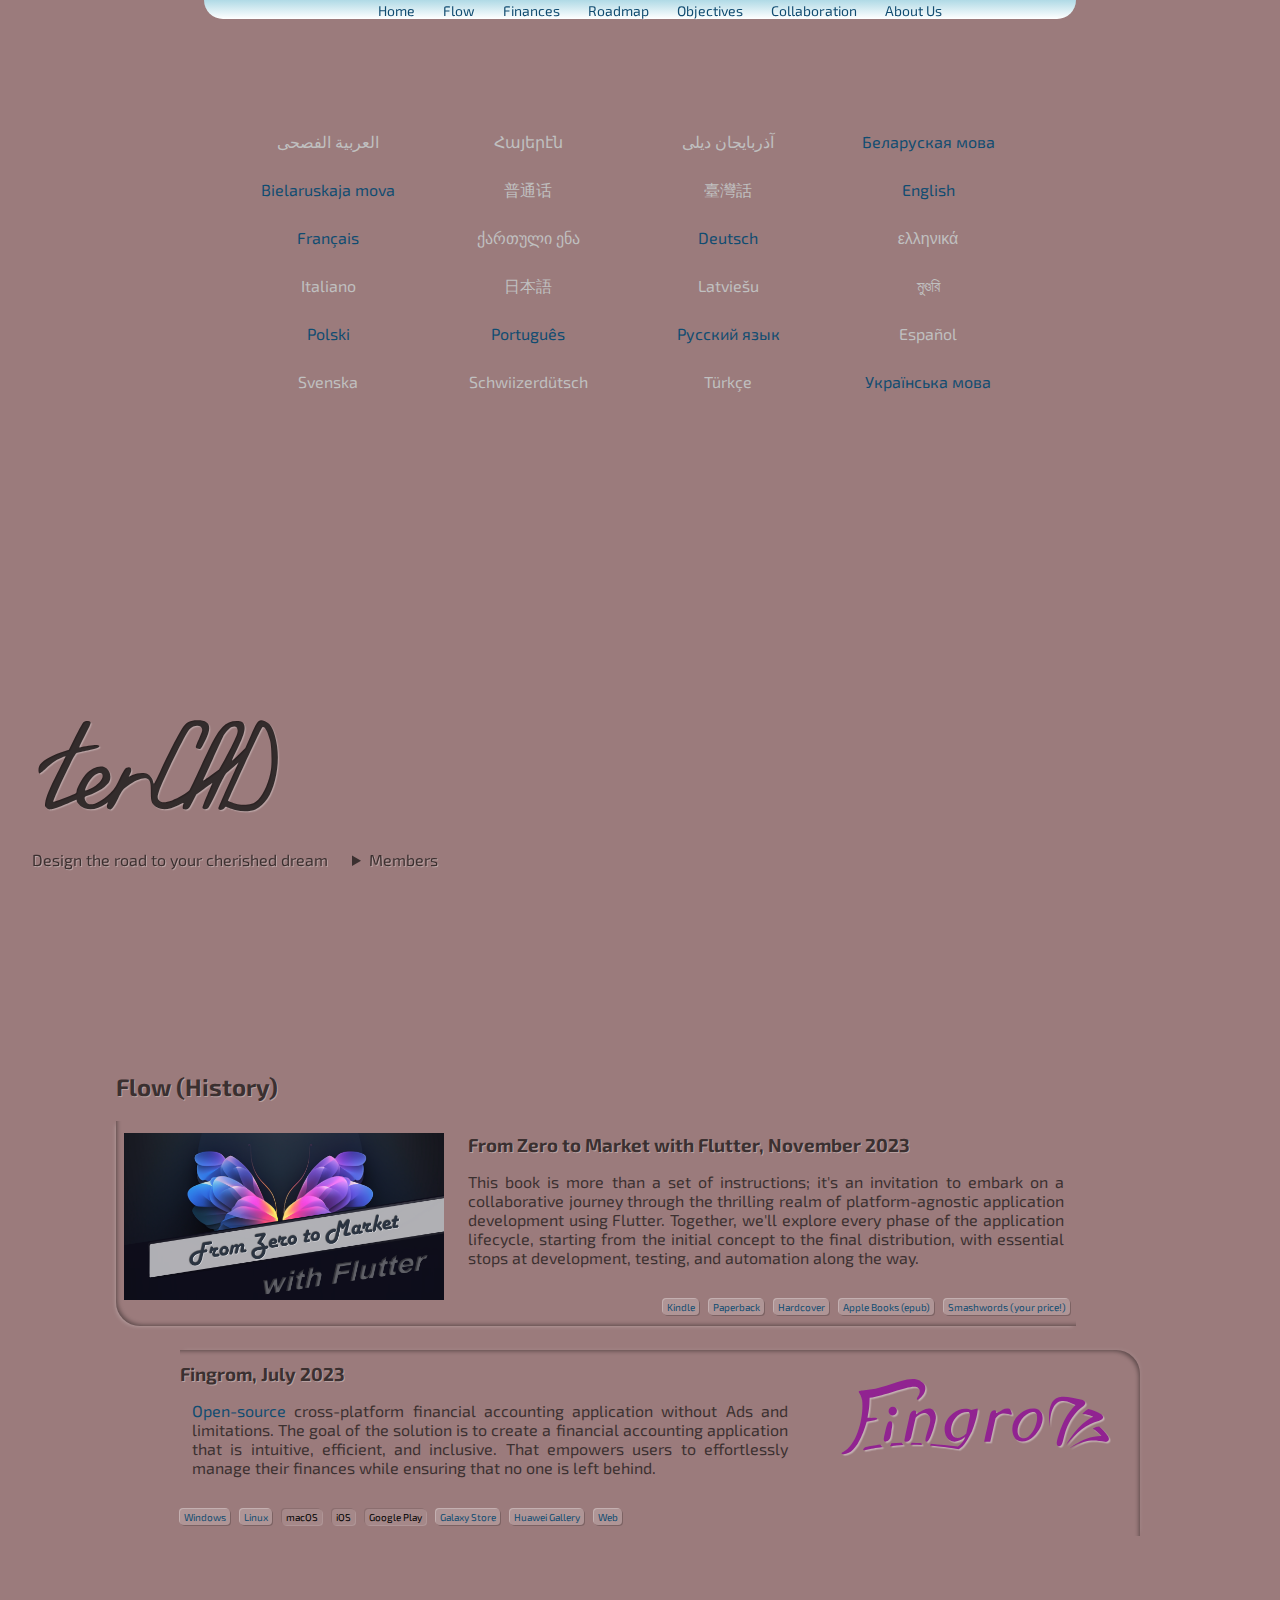
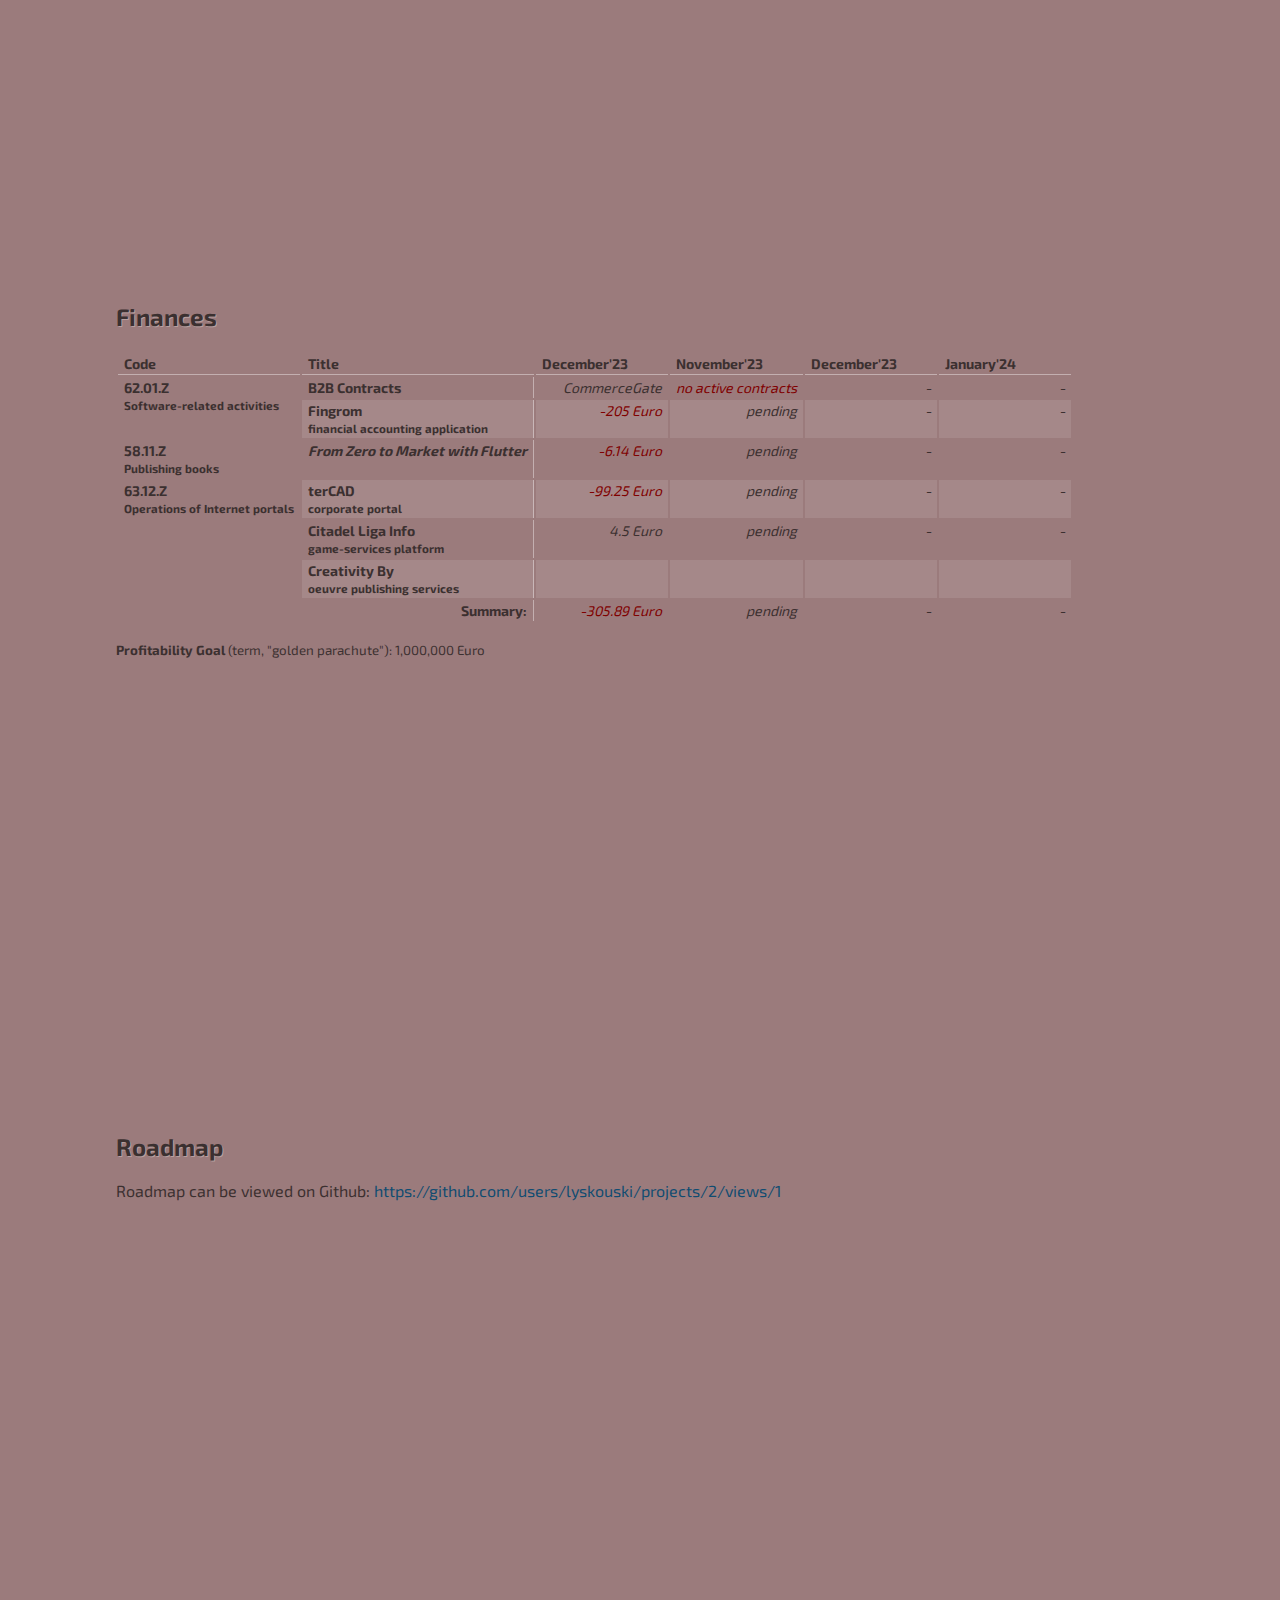
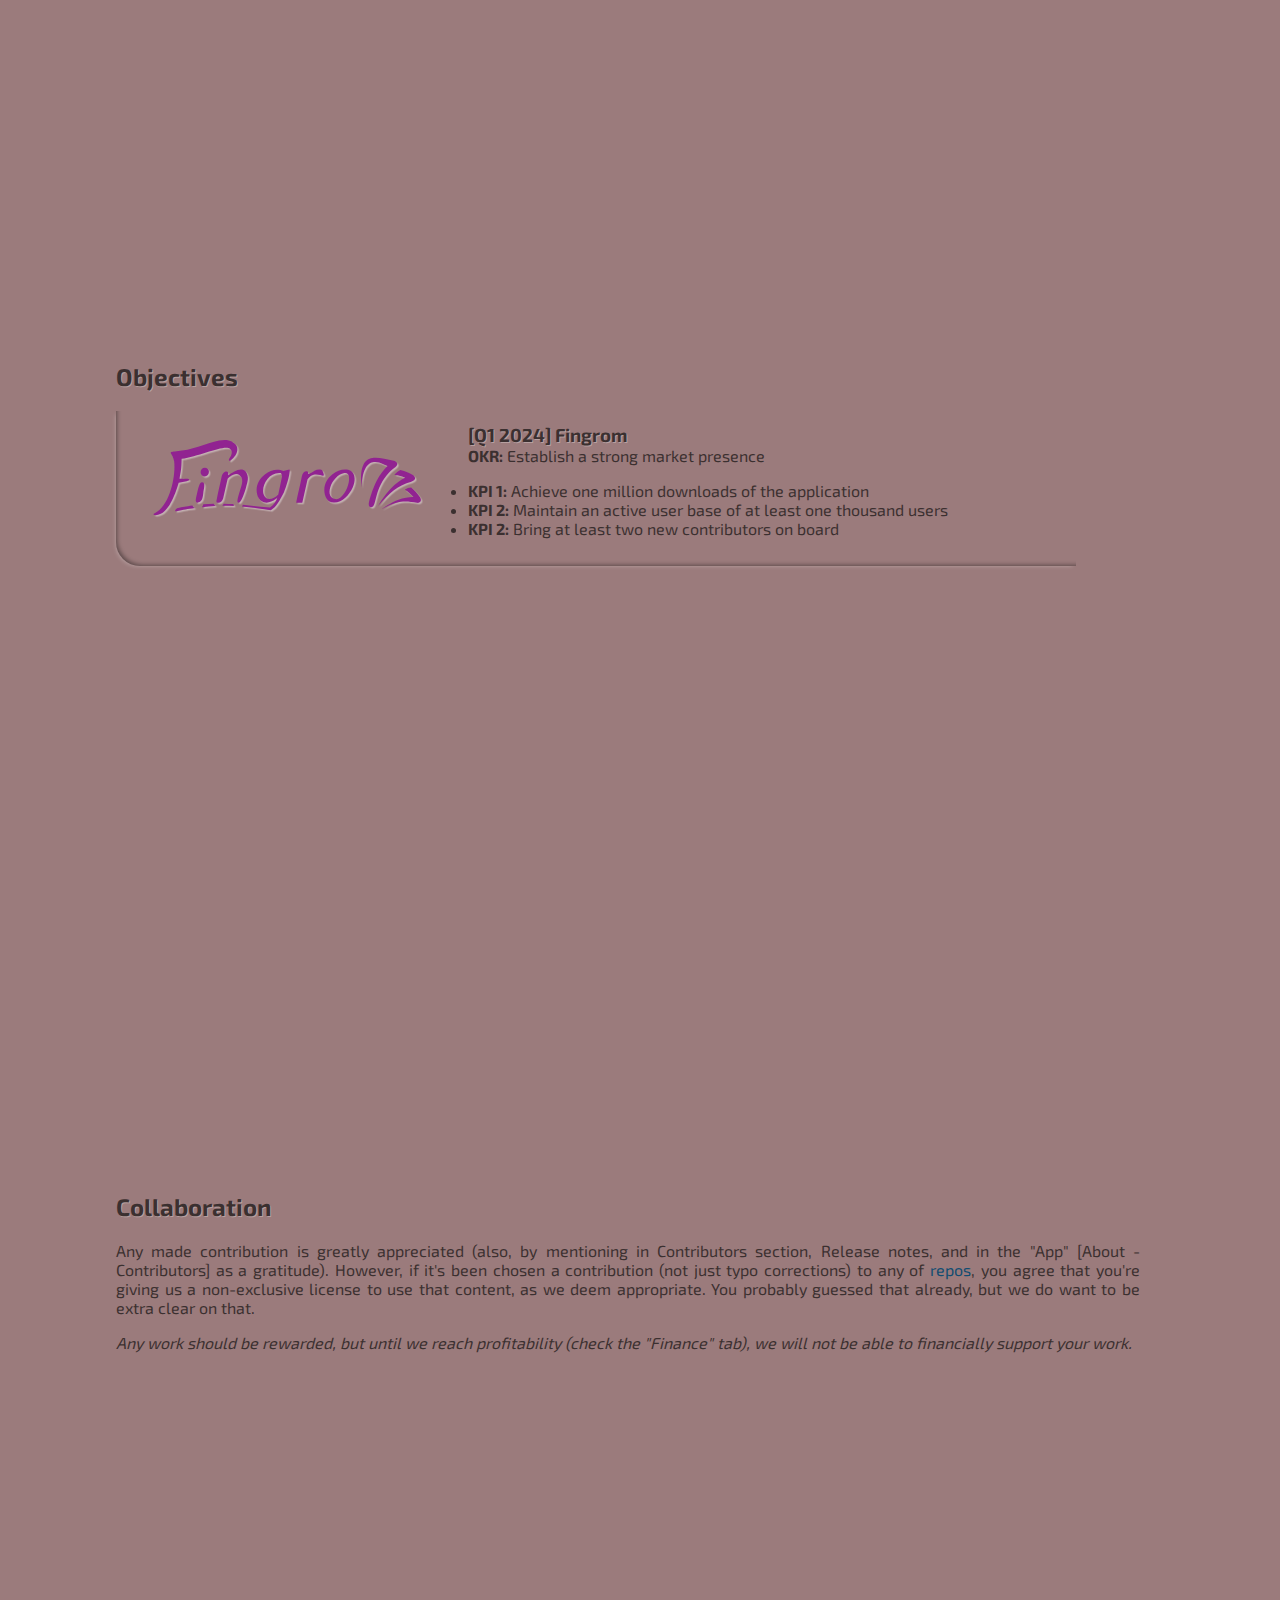
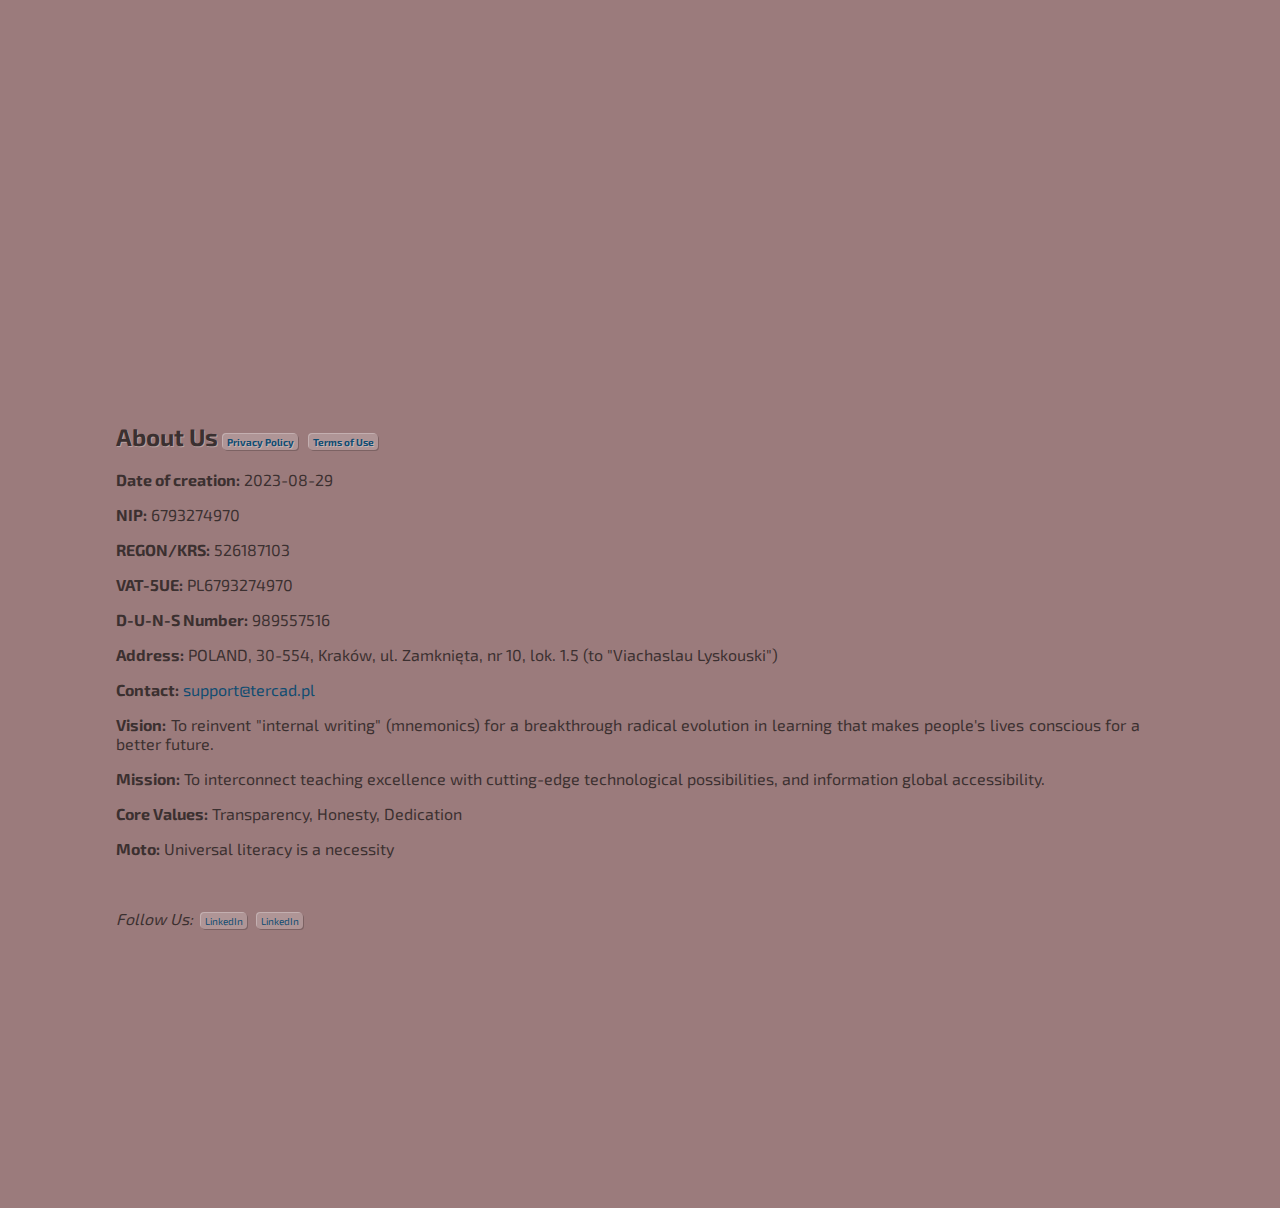
==== public/index.html @ d04a1d3d "[#2] [NF] Basic View. Merge into one" ====
<!DOCTYPE html>
<html lang="en" prefix="og: http://ogp.me/ns#">
  <head>
    <title>terCAD (Viachaslau Lyskouski) | Full-Stack Development, Systems Architecture</title>
    <meta property="og:title" content="terCAD «Terra Ad Caelum»" />
    <meta property="og:site_name" content="terCAD «Terra Ad Caelum»" />
    <meta property="twitter:title" content="terCAD «Terra Ad Caelum»" />
    <meta name="description" content="Design the road to your cherished dream" />
    <meta property="og:description" content="Design the road to your cherished dream" />
    <meta property="twitter:description" content="Design the road to your cherished dream" />
    <meta name="keywords" content="Full-Stack Development, Systems Architecture" />
    <link rel="shortcut icon" href="./favicon.png" />
    <link rel="canonical" href="./favicon.png" />
    <link rel="image_src" href="./favicon.png" />
    <meta property="twitter:image" content="./favicon.png" />
    <meta property="og:image" content="./favicon.png" />
    <meta name="revisit-after" content="7 days" />
    <meta name="document-state" content="dynamic" />
    <meta name="robots" content="all" />
    <meta charset="UTF-8" />
    <meta http-equiv="Content-Type" content="text/html;charset=utf-8" />
    <meta http-equiv="X-UA-Compatible" content="IE=edge,chrome=1" />
    <meta name="viewport" content="width=device-width, minimum-scale=1, initial-scale=1" />
    <meta property="twitter:card" content="summary" />
    <meta property="og:locale" content="en_US" />
    <meta http-equiv="Content-Language" content="en" />
    <meta property="og:type" content="website" />
    <meta name="author" content="Viachaslau Lyskouski" />
    <meta property="homepage" content="https://tercad.com" />
    <meta property="twitter:url" content="https://tercad.com/index.html" />
    <meta property="og:url" content="https://tercad.com/index.html" />
    <link rel="amphtml" href="./amp/index_en.amp" />
    <link rel="copyright" href="https://tercad.com/index.html#copyright" />
    <link rel="stylesheet" href="./styles/index.css?_v=231031" media="all" />
    <script type="application/ld+json">[]</script>
  </head>
  <body itemscope itemtype="http://schema.org/WebPage" style="background-color: #9b7b7c;">
  <header id="main-logo">
    <section id="main-logo_data">
      <header id="main-logo_header" class="text-shadow">
        Design the road to your cherished dream
      </header>
      <details id="main-logo_details">
        <summary class="text-shadow">Members</summary>
        <details class="person">
          <summary class="shadow">
            <img src="./images/inperson/vlyskouski.jpg" />
            <footer>Viachaslau<br /><small>Lyskouski&nbsp;&nbsp;&nbsp;&nbsp;&nbsp;</small></footer>
          </summary>
          <header>
            <strong class="text-shadow">Viachaslau Lyskouski</strong>: 
            <em>Founder</em>
          </header>
          <img class="shadow" src="./images/inperson/vlyskouski.jpg" />
          <div>
            My goal is to become a true architect, who can design and implement innovative solutions for complex problems. 
            I have the skills and experience to achieve this, as I have been a full-stack engineer for over 20 years in 
            various domains. I enjoy writing code, learning new technologies, and delivering high-quality products.
            <menu>
              <span>PHP</span>
              <span>JavaScript</span>
              <span>C#</span>
              <span>Python</span>
              <span>Erlang</span>
              <span>Dart</span>
            </menu>
          </div>
        </details>
      </details>
    </section>
    </header>
    <header id="main-menu">
      <menu id="main-menu_list" class="box-shadow">
        <a class="text-shadow" href="#home">Home</a>
        <a class="text-shadow" href="#history">Flow</a>
        <a class="text-shadow" href="#finances">Finances</a>
        <a class="text-shadow" href="#roadmap">Roadmap</a>
        <a class="text-shadow" href="#objectives">Objectives</a>
        <a class="text-shadow" href="#collaboration">Collaboration</a>
        <a class="text-shadow" href="#about">About Us</a>
      </menu>
    </header>
    <section id="content">
      <a name="home"></a>
      <nav class="content" id="main-lang">
        <a aria-disabled="true" title="Arabic (Modern Standard)" href="">العربية الفصحى</a>
        <a aria-disabled="true" title="Armenian" href="">Հայերէն</a>
        <a aria-disabled="true" title="Azerbaijani" href="">آذربایجان دیلی</a>
        <a title="Belarusian" href="https://tercad.by/index.html">Беларуская мова</a>
        <a title="Belarusian" href="https://tercad.by/be_EU/index.html">Bielaruskaja mova</a>
        <a aria-disabled="true" title="Chinese (Mandarin)" href="">普通话</a>
        <a aria-disabled="true" title="Chinese (Taiwanese)" href="">臺灣話</a>
        <a title="English" href="https://tercad.com/index.html">English</a>
        <a title="French" href="https://tercad.fr/index.html">Français</a>
        <a aria-disabled="true" title="Georgian" href="">ქართული ენა</a>
        <a title="German" href="https://tercad.de/index.html">Deutsch</a>
        <a aria-disabled="true" title="Greek" href="">ελληνικά</a>
        <a aria-disabled="true" title="Italian" href="">Italiano</a>
        <a aria-disabled="true" title="Japanese" href="">日本語</a>
        <a aria-disabled="true" title="Latvian" href="">Latviešu</a>
        <a aria-disabled="true" title="Mundari" href="">মুণ্ডরি</a>
        <a title="Polish" href="https://tercad.pl/index.html">Polski</a>
        <a title="Portuguese" href="https://tercad.pt/index.html">Português</a>
        <a title="Russian" href="https://tercad.ru/index.html">Русский язык</a>
        <a aria-disabled="true" title="Spanish" href="">Español</a>
        <a aria-disabled="true" title="Swedish" href="">Svenska</a>
        <a aria-disabled="true" title="Swiss German" href="">Schwiizerdütsch</a>
        <a aria-disabled="true" title="Turkish" href="">Türkçe</a>
        <a title="Ukrainian" href="https://tercad.com/uk/index.html">Українська мова</a>
      </nav>

      <a name="history"></a>
      <section class="part">
        <h2 class="text-shadow">Flow (History)</h2>
        <section class="item">
          <img title="Book: From Zero to Market with Flutter" src="./images/items/flutter.png" />
          <header><h3 class="text-shadow">From Zero to Market with Flutter, November 2023</h3></header>
          <p>
            This book is more than a set of instructions; it's an invitation to embark on a collaborative journey through the 
            thrilling realm of platform-agnostic application development using Flutter. Together, we'll explore every phase of 
            the application lifecycle, starting from the initial concept to the final distribution, with essential stops at 
            development, testing, and automation along the way.
          </p>
          <nav>
            <a target="_blank" class="button" href="https://www.amazon.com/dp/B0CLLKNXQR">Kindle</a>
            <a target="_blank" class="button" href="https://www.amazon.com/Zero-Market-Flutter-Desktop-Distribution/dp/B0CLP5JQJC/">Paperback</a>
            <a target="_blank" class="button" href="https://www.amazon.com/Zero-Market-Flutter-Desktop-Distribution/dp/B0CLNT8GPC">Hardcover</a>
            <a target="_blank" class="button" href="https://books.apple.com/us/book/from-zero-to-market-with-flutter/id6470395934">Apple Books (epub)</a>
            <a target="_blank" class="button" href="https://www.smashwords.com/books/view/1471129">Smashwords (your price!)</a>
          </nav>
          <br />
        </section>
        <section class="item">
          <img title="Application: Fingrom" src="./images/items/fingrom.svg" />
          <header><h3 class="text-shadow">Fingrom, July 2023</h3></header>
          <p>
            <a target="_blank" href="https://github.com/lyskouski/app-finance">Open-source</a> cross-platform financial 
            accounting application without Ads and limitations. The goal of the solution is to create a financial accounting 
            application that is intuitive, efficient, and inclusive. That empowers users to effortlessly manage their 
            finances while ensuring that no one is left behind.
          </p>
          <nav>
            <a target="_blank" class="button" href="https://apps.microsoft.com/detail/fingrom/9NNPDJ2ST0HV">Windows</a>
            <a target="_blank" class="button" href="https://snapcraft.io/fingrom">Linux</a>
            <a target="_blank" class="button" aria-disabled="true" href="">macOS</a>
            <a target="_blank" class="button" aria-disabled="true" href="">iOS</a>
            <a target="_blank" class="button" aria-disabled="true" href="">Google Play</a>
            <a target="_blank" class="button" href="https://galaxy.store/apFinance">Galaxy Store</a>
            <a target="_blank" class="button" href="https://appgallery.huawei.com/#/app/C109437079">Huawei Gallery</a>
            <a target="_blank" class="button" href="/app/finance/index.html">Web</a>
          </nav>
          <br />
        </section>
      </section>

      <a name="finances"></a>
      <section class="part">
        <h2 class="text-shadow">Finances</h2>
        <table>
          <thead>
            <tr>
              <th>Code</th>
              <th>Title</th>
              <th>December'23</th>
              <th>November'23</th>
              <th>December'23</th>
              <th>January'24</th>
            </tr>
          </thead>
          <tbody>
            <tr>
              <th rowspan="2">62.01.Z<br /><small>Software-related activities</small></th>
              <th>B2B Contracts</small></th>
              <td><em>CommerceGate</em></td>
              <td><em class="negative">no active contracts</em></td>
              <td><em>-</em></td>
              <td><em>-</em></td>
            </tr>
            <tr>
              <th>Fingrom<br /><small>financial accounting application</small></th>
              <td><em class="negative">-205 Euro</em></td>
              <td><em>pending</em></td>
              <td><em>-</em></td>
              <td><em>-</em></td>
            </tr>
            <tr>
              <th>58.11.Z<br /><small>Publishing books</small></th>
              <th><em>From Zero to Market with Flutter</em></th>
              <td><em class="negative">-6.14 Euro</em></td>
              <td><em>pending</em></td>
              <td><em>-</em></td>
              <td><em>-</em></td>
            </tr>
            <tr>
              <th class="bg-color" rowspan="3">63.12.Z<br /><small>Operations of Internet portals</small></th>
              <th>terCAD<br /><small>corporate portal</small></th>
              <td><em class="negative">-99.25 Euro</em></td>
              <td><em>pending</em></td>
              <td><em>-</em></td>
              <td><em>-</em></td>
            </tr>
            <tr>
              <th>Citadel Liga Info<br /><small>game-services platform</small></th>
              <td><em>4.5 Euro</em></td>
              <td><em>pending</em></td>
              <td><em>-</em></td>
              <td><em>-</em></td>
            </tr>
            <tr>
              <th>Creativity By<br /><small>oeuvre publishing services</small></th>
              <td><em>&nbsp;</em></td>
              <td><em>&nbsp;</em></td>
              <td><em>&nbsp;</em></td>
              <td><em>&nbsp;</em></td>
            </tr>
            <tr>
              <th colspan="2" class="right">Summary:</th>
              <td><em class="negative">-305.89 Euro</em></td>
              <td><em>pending</em></td>
              <td><em>-</em></td>
              <td><em>-</em></td>
            </tr>
          </tbody>
        </table>
        
        <p><small><strong>Profitability Goal</strong> (term, "golden parachute"): 1,000,000 Euro</small></p>        
      </section>

      <a name="roadmap"></a>
      <section class="part">
        <h2 class="text-shadow">Roadmap</h2>
        <p>Roadmap can be viewed on Github: 
          <a target="_blank" href="https://github.com/users/lyskouski/projects/2/views/1">https://github.com/users/lyskouski/projects/2/views/1</a>
        </p>
      </section>

      <a name="objectives"></a>
      <section class="part">
        <h2 class="text-shadow">Objectives</h2>
        <section class="item">
          <img src="./images/items/fingrom.svg" />
          <header><h3 class="text-shadow">[Q1 2024] Fingrom</h3></header>
          <strong>OKR:</strong> Establish a strong market presence
          <ul>
            <li><strong>KPI 1:</strong> Achieve one million downloads of the application</li>
            <li><strong>KPI 2:</strong> Maintain an active user base of at least one thousand users</li>
            <li><strong>KPI 2:</strong> Bring at least two new contributors on board</li>
          </ul>
        </section>
      </section>

      <a name="collaboration"></a>
      <section class="part">
        <h2 class="text-shadow">Collaboration</h2>
        <p>
        Any made contribution is greatly appreciated (also, by mentioning in Contributors section, Release notes, 
        and in the "App" [About - Contributors] as a gratitude). However, if it's been chosen a contribution (not just typo 
        corrections) to any of <a target="_blank" href="https://github.com/lyskouski?tab=repositories">repos</a>, you agree 
        that you're giving us a non-exclusive license to use that content, as we deem appropriate. You probably guessed that 
        already, but we do want to be extra clear on that.
        </p>
        <p><em>
        Any work should be rewarded, but until we reach profitability (check the "Finance" tab), we will not be able to 
        financially support your work.
        </em></p>
      </section>

      <a name="about"></a>
      <section class="part">
        <h2 class="text-shadow">
          About Us
          <a class="button" href="./data/privacy_policy_en.html">Privacy Policy</a>
          <a class="button" href="./data/terms_of_use_en.html">Terms of Use</a>
        </h2>
        <p><strong>Date of creation:</strong> 2023-08-29</p>
        <p><strong>NIP:</strong> 6793274970</p>
        <p><strong>REGON/KRS:</strong> 526187103</p>
        <p><strong>VAT-5UE:</strong> PL6793274970</p>
        <p><strong>D-U-N-S Number:</strong> 989557516</p>
        <p><strong>Address:</strong> POLAND, 30-554, Kraków, ul. Zamknięta, nr 10, lok. 1.5 (to "Viachaslau Lyskouski")</p>
        <p><strong>Contact:</strong> <a href="mailto:support@tercad.pl">support@tercad.pl</a></p>
        <p>
          <strong>Vision:</strong> 
          To reinvent "internal writing" (mnemonics) for a breakthrough radical evolution in learning that makes 
          people's lives conscious for a better future.
        </p>
        <p>
          <strong>Mission:</strong> 
          To interconnect teaching excellence with cutting-edge technological possibilities,
          and information global accessibility.
        </p>
        <p>
          <strong>Core Values:</strong> 
          Transparency, Honesty, Dedication
        </p>
        <p>
          <strong>Moto:</strong>
          Universal literacy is a necessity
        </p>
        <br />
        <p>
          <em>Follow Us:&nbsp;</em>
          <a class="button" target="_blank" href="https://www.linkedin.com/company/tercad/">LinkedIn</a>
          <a class="button" target="_blank" href="https://www.linkedin.com/company/tercad/">LinkedIn</a>
        </p>
      </section>
      <footer></footer>
    </section>
  </body>
</html>
---- public/styles/index.css ----
@font-face {
  font-family:Exo;
  src:local("Exo"),
  url(../fonts/exo_2/Exo2-VariableFont_wght.ttf) format("truetype");
}

html, body {
  padding: 0 12px 0 0;
  margin: 0;
  font-size: 16px;
  height: 100%;
  min-height: 100%;
  color: rgb(59, 48, 48);
  text-align: justify;
  font-family: 'Exo', sans-serif;
}

h1, h2, h3 {
  padding-top: 24px;
  color: rgb(59, 48, 48);
}

.part {
  width: 100%;
  min-height: 90%;
  z-index: 1;
}

footer:last-of-type {
  margin-bottom: 240px;
}

a {
  color: #104c71;
  text-decoration: none;
}

a:hover, a:active {
  color: #9b6556;
}

a:active {
  font-weight: bold;
}

thead tr th {
  border-bottom: 1px solid rgba(255,255,255,.4);
}

tbody th:last-of-type {
  border-right: 1px solid rgba(255,255,255,.4);
}

tr:nth-child(even) {
  background-color: rgba(255,255,255,.1);
}

th, td {
  padding: 2px 6px;
  font-size: 14px;
  min-width: 120px;
  vertical-align: top;
}

td {
  text-align: right;
}

.bg-color {
  background-color: #9b7b7c;
}

.negative {
  color: maroon;
}

.right {
  text-align: right;
}

.text-shadow {
  text-shadow: 1px 1px 0 rgba(255,255,255,.3);
}

.shadow {
  box-shadow: -2px -2px 0 2px rgba(0, 0, 0, 0.8), 1.5px 1.5px 0 1px rgba(0, 0, 0, 0.3), -1.5px 1.5px 0 1px rgba(0, 0, 0, 0.3), 1.5px -1.5px 0 1px rgba(0, 0, 0, 0.3);
}

#content {
  max-width: 1024px;
  margin: 0 auto;
  height: 100%;
  min-height: 100%;
}

#main-logo {
  position: fixed;
  bottom: 0px;
  left: 0;
  z-index: 10;
  width: 100%;
  height: 190px;
  max-height: 190px;
  min-height: 190px;
}

#main-logo_data {
  position: relative;
  float: left;
  height: 200px;
  width: auto;
  padding-left: 32px;
  border-top-right-radius: 32px;
}

#main-logo_header {
  position: relative;
  float: left;
  width: 320px;
  background-color: rgba(155, 123, 124, 0.9);
  background-position: top left;
  background-image: url('../images/logo.png');
  background-image: url('../images/logo.svg');
  background-size: auto 115px;
  background-repeat: no-repeat;
  padding-top: 140px;
}

#main-logo_details {
  position: relative;
  float: left;
  height: 185px;
  min-width: 320px;
}

#main-logo_details > summary:first-child {
  margin-top: 140px;
  cursor: pointer;
}

#main-logo_details[open] {
  margin-top: -62px;
  margin-bottom: -13px;
  padding: 53px 0 5px 27px;
  border-bottom-left-radius: 64px;
  box-shadow: -2px 2px 4px -2px rgba(255, 255, 255, 0.3), inset 3px -3px 4px -2px rgb(0, 0, 0, 0.4);
  background-color: rgba(155, 123, 124, 0.9);
}

#main-logo_details[open] > summary:first-child {
  display: none;
}

.person {
  position: relative;
  float: left;
  cursor: pointer;
  margin-top: 18px;
  margin-left: 12px;
}

.person summary {
  position: relative;
  float: left;
  width: 128px;
  height: 128px;
  border-radius: 50%;
  overflow: hidden;
  padding: 0;
  margin: 0;
}

.person img {
  display: block;
  float: left;
  width: 128px;
  height: 128px;
  border-bottom-left-radius: 25%;
}

.person summary img {
  margin-top: -16px;
}

.person summary footer {
  position: relative;
  float: left;
  width: 132px;
  margin: -37px 0px 0 13px;
  padding: 2px 2px 12px;
  background-color: rgba(64, 255, 255, 0.5);
  color: black;
  font-weight: 600;
  font-size: 12px;
  font-variant: small-caps;
  text-align: center;
  -webkit-transform: rotate(-12deg);
  -moz-transform: rotate(-12deg);
  -ms-transform: rotate(-12deg);
  -o-transform: rotate(-12deg);
  transform: rotate(-12deg);
}

.person header {
  position: relative;
  display: block;
  margin: -12px 0 0 -22px;
  padding: 0 0 9px 2px;
}

.person div {
  position: relative;
  float: left;
  max-width: 500px;
  padding: 0 12px;
  text-align: justify;
}

.person menu {
  margin: 2px 0;
  float: left;
  padding: 0;
}

.person span, .button {
  padding: 2px 4px;
  border-radius: 4px;
  margin-right: 6px;
  font-size: 10px;
  background: rgba(255, 255, 255, 0.2);
  box-shadow: -1px -1px 0 rgba(255, 255, 255, 0.4), 1px 1px 0 rgba(0, 0, 0, 0.2);
}

.button[aria-disabled] {
  background: rgba(255, 255, 255, 0.1);
  color: black;
  box-shadow: 1px 1px 0 rgba(255, 255, 255, 0.2), -1px -1px 0 rgba(0, 0, 0, 0.1);
  cursor: default;
}

.person[open] {
  cursor: default;
}

.person[open] summary {
  display: none;
}

#main-menu {
  position: fixed;
  height: 44px;
  top: 0;
  left: 0;
  width: 100%;
  margin: 0 auto;
  z-index: 10;
}

#main-menu_list {
  top: 0;
  width: 65%;
  margin: 0 auto;
  padding: 6px auto 2px;
  text-align: center;
  background: linear-gradient(#b0dae6, white);
  border-radius: 0 0 32px 32px;
}

#main-menu_list a {
  padding: 0 12px;
  font-size: 14px;
}

#main-lang {
  margin: 120px auto 128px;
  max-width: 800px;
  height: 800px;
}

#main-lang a {
  display: block;
  float: left;
  padding: 12px 0;
  height: 24px;
  width: 200px;
  text-align: center;
}

#main-lang a[aria-disabled], #main-lang a[aria-disabled]:hover {
  color: silver;
  touch-action: none;
  cursor: default;
}

#main-lang a:hover, #main-lang a:active {
  color: white;
}

.item {
  position: relative;
  min-height: 120px;
  padding: 12px 0;
  margin-right: 64px;
  margin-bottom: 24px;
  border-bottom-left-radius: 24px;
  box-shadow: -2px 2px 4px -2px rgba(255, 255, 255, 0.3), inset 3px -3px 4px -2px rgb(0, 0, 0, 0.4);
}

.item img {
  position: relative;
  float: left;
  width: 320px;
  padding-left: 8px;
  padding-right: 24px;
}

.item h3 {
  padding: 0;
  margin: 0;
}

.item p {
  padding: 0 12px 12px;
}

.item nav {
  float: right;
}

.item:nth-child(odd) {
  margin-left: 64px;
  margin-right: 0;
  border-bottom-left-radius: 0;
  border-top-right-radius: 24px;
  box-shadow: 2px -2px 4px -2px rgba(255, 255, 255, 0.1), inset -3px 3px 4px -2px rgb(0, 0, 0, 0.4);
}

.item:nth-child(odd) img {
  float: right;
  padding-right: 8px;
  padding-left: 24px;
}

.item:nth-child(odd) nav {
  float: left;
}
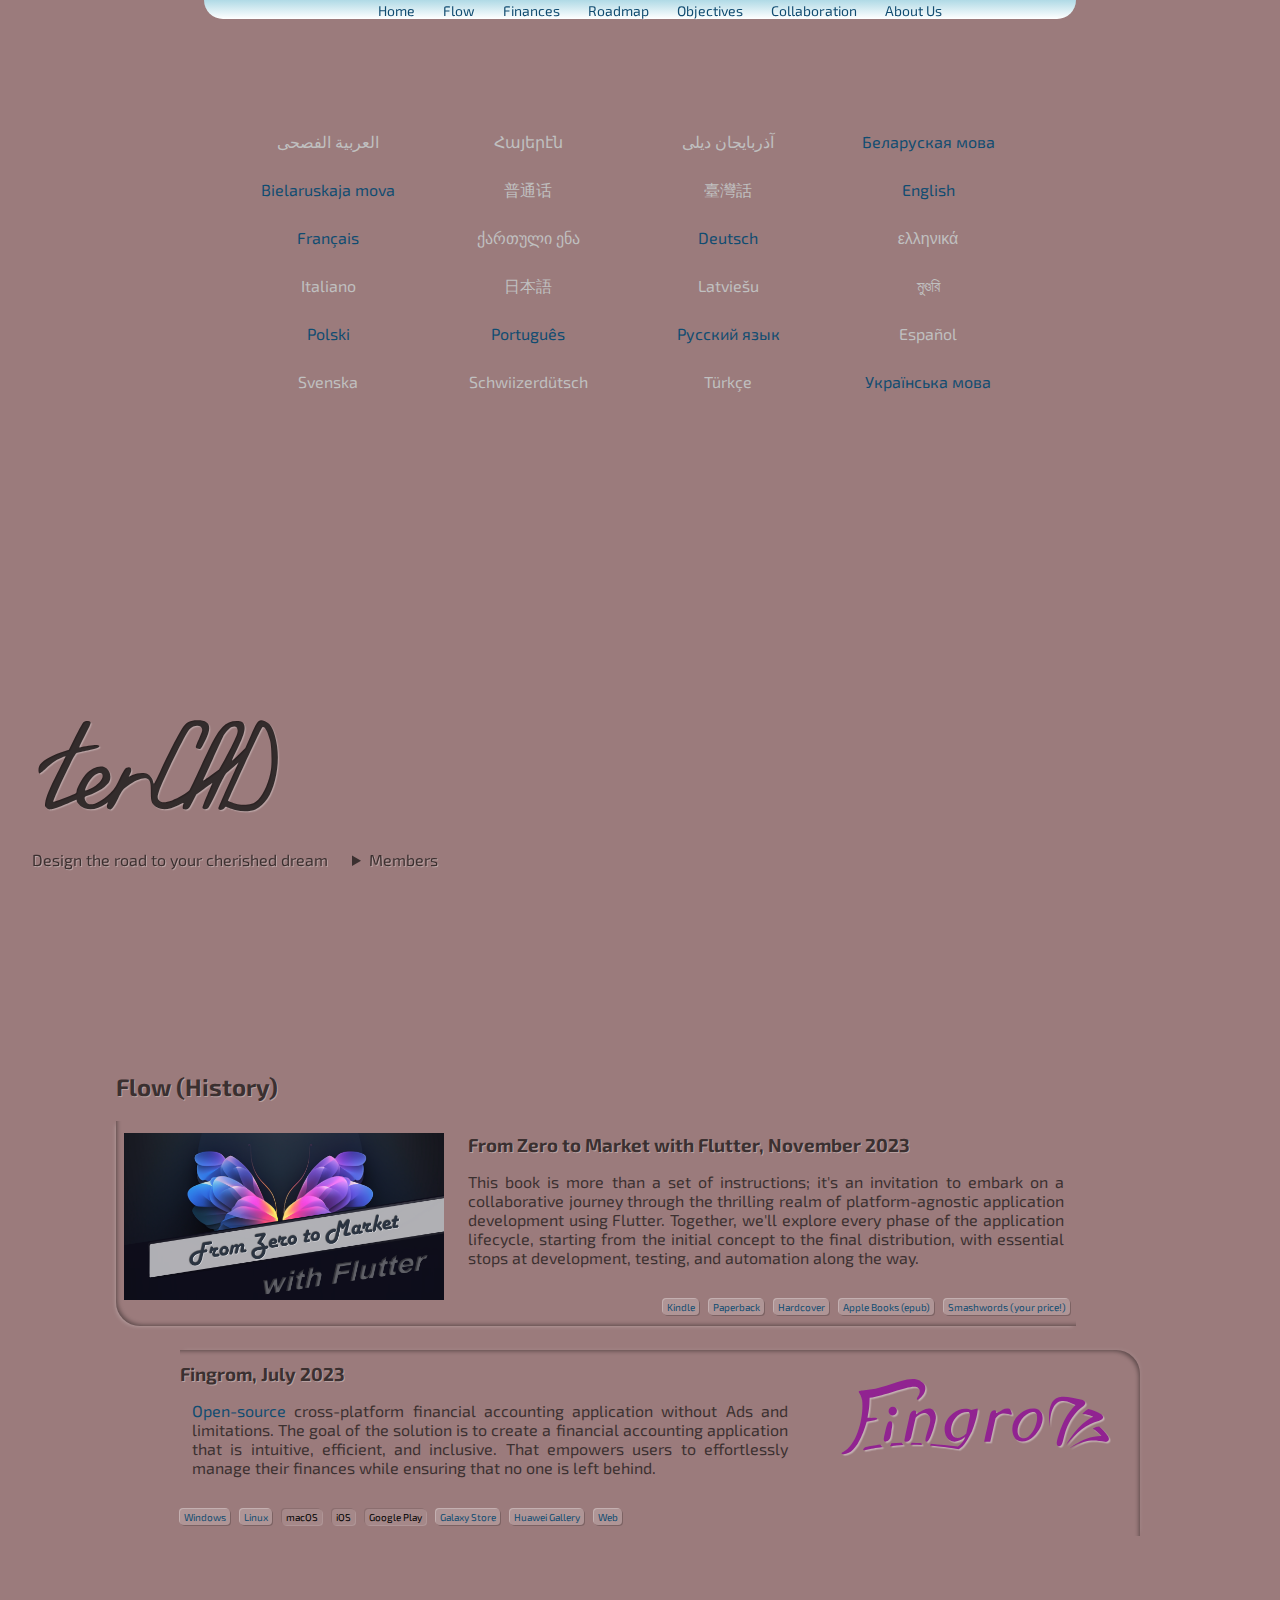
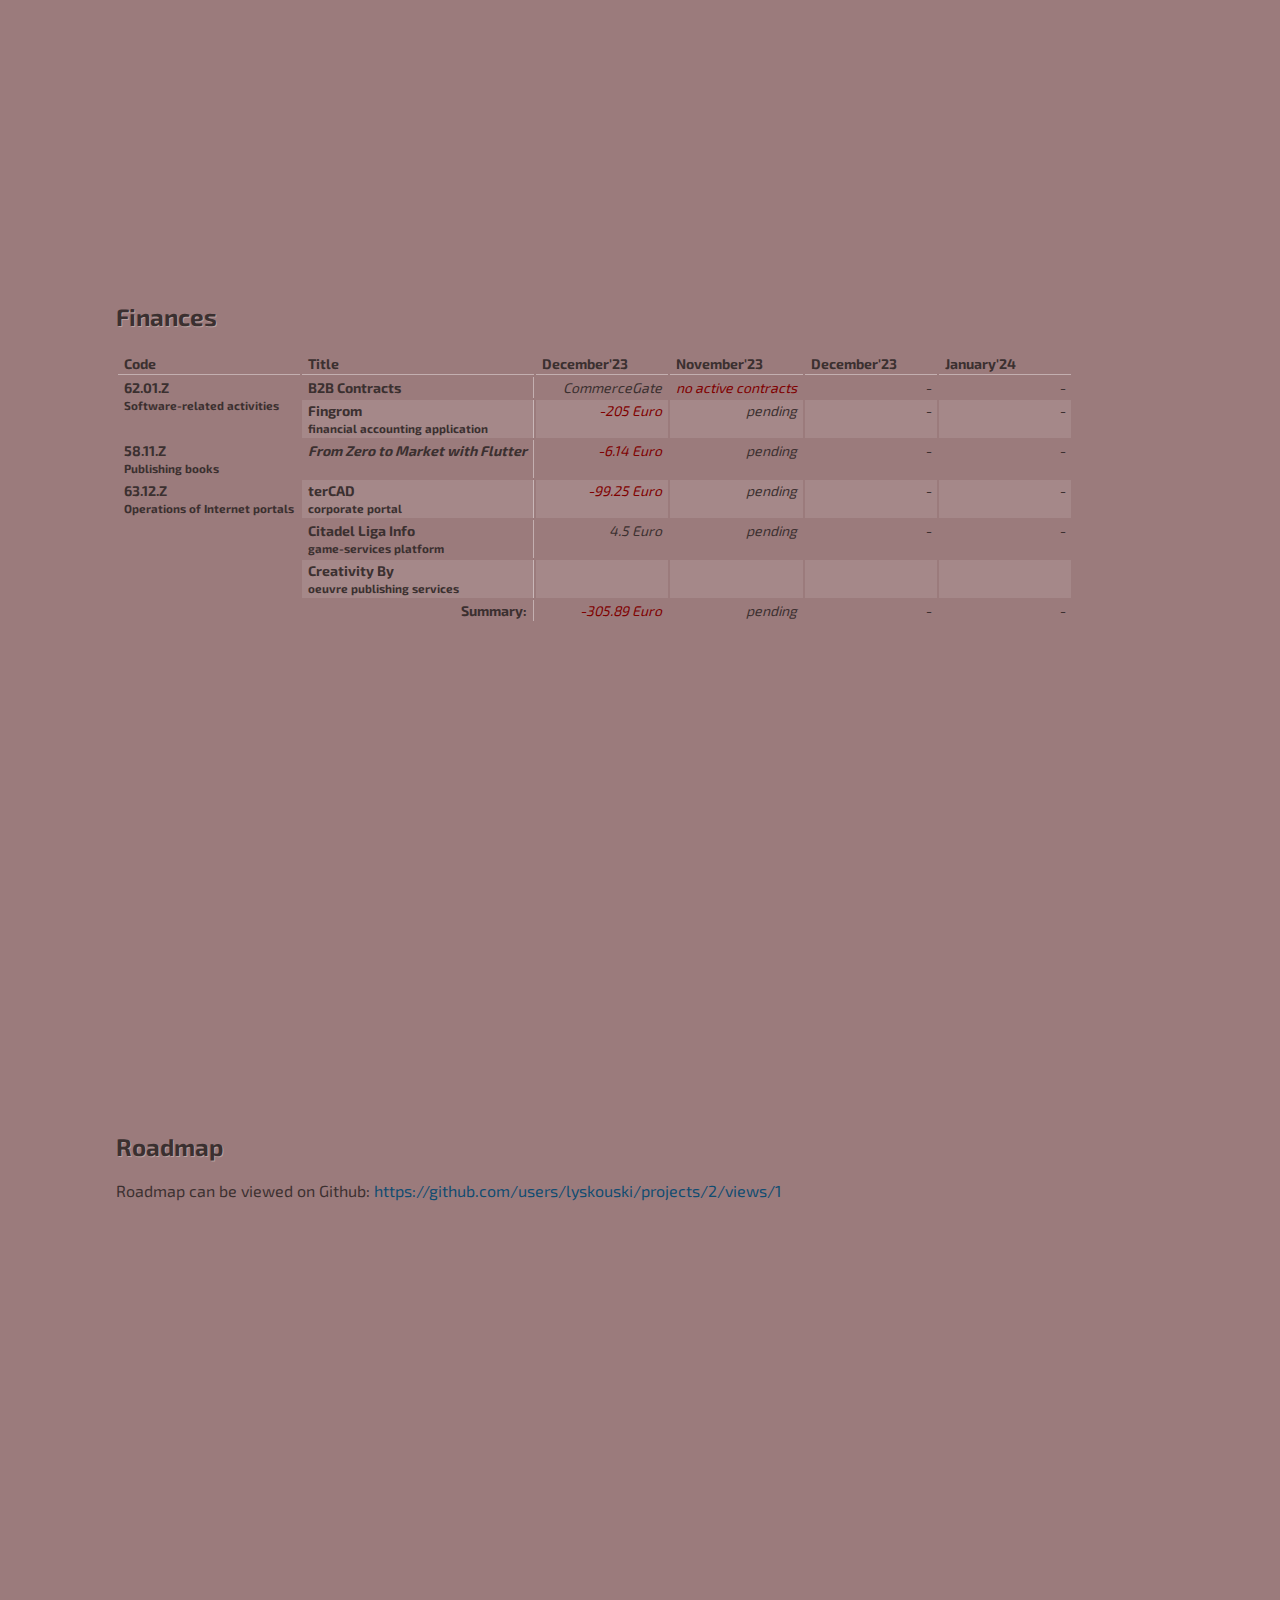
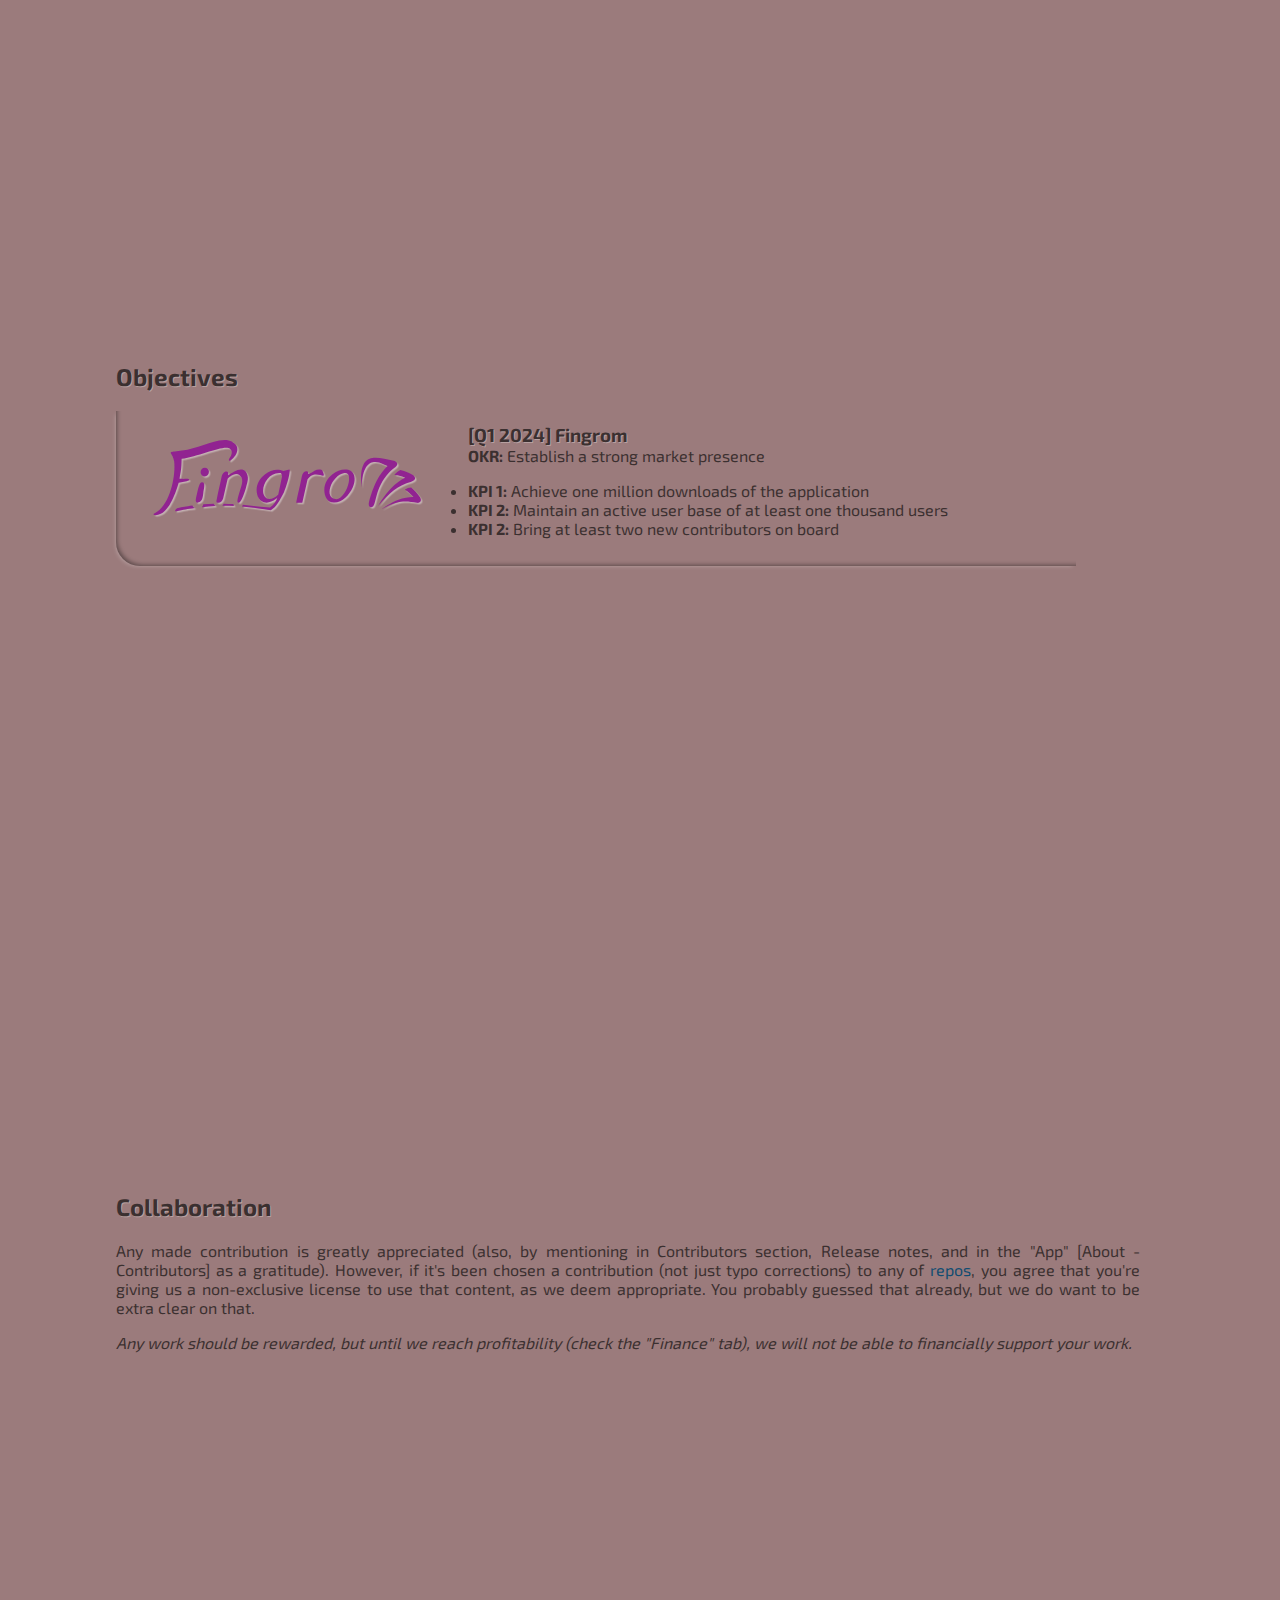
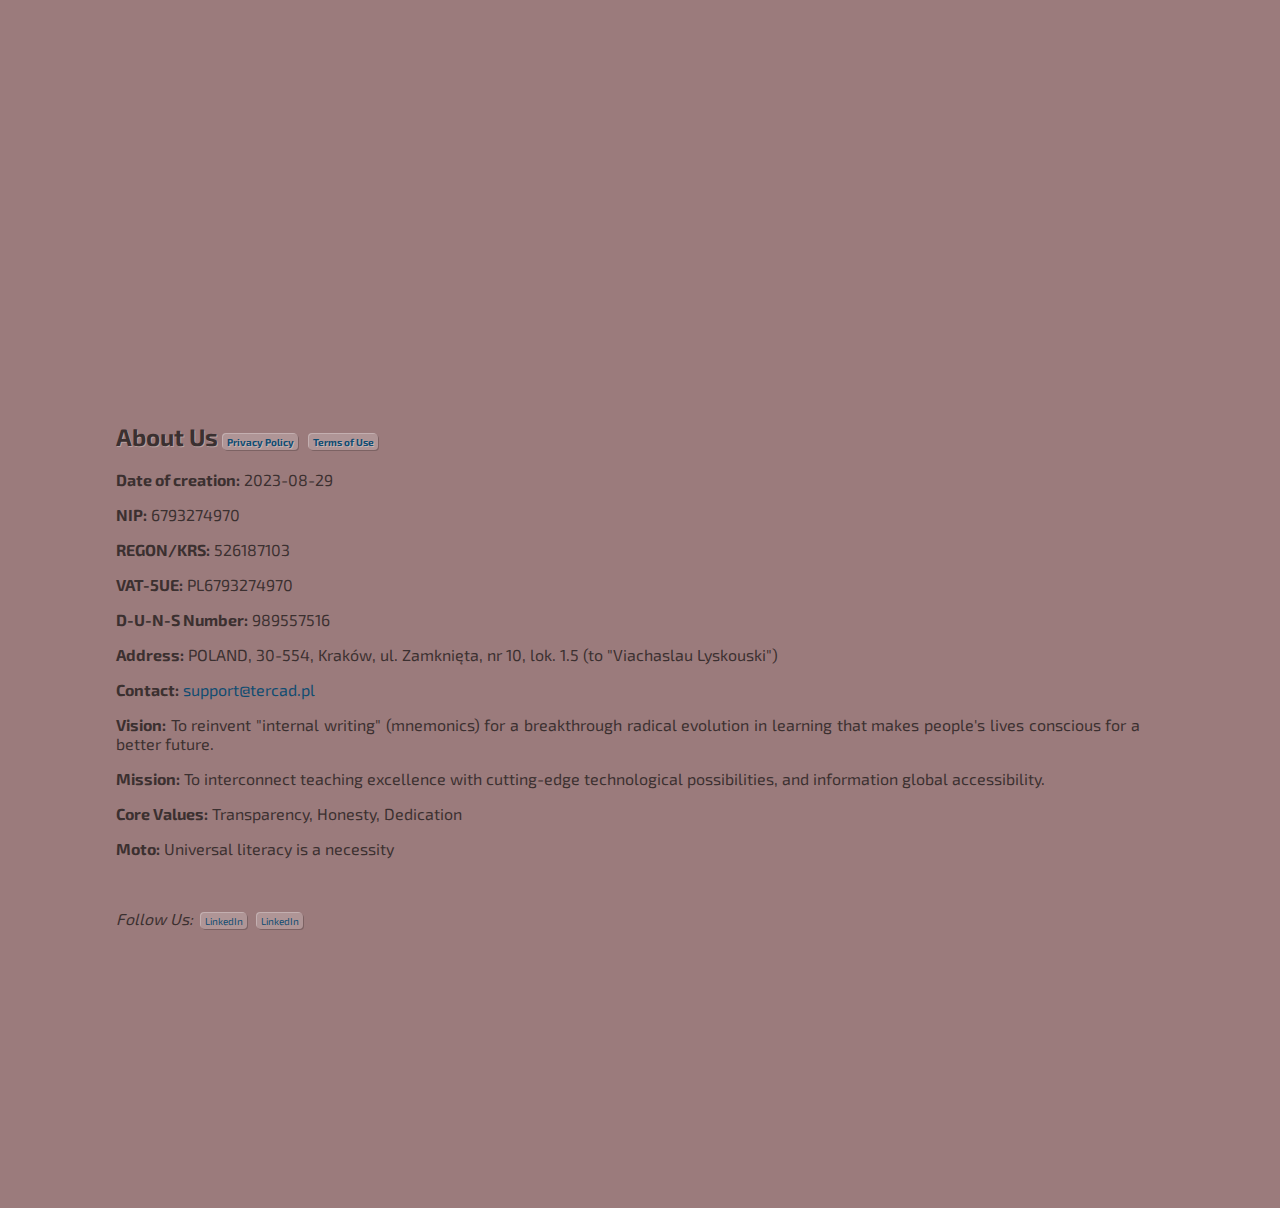
==== commit 1df811cb: "[#2] [NF] Basic View. Update fin" ====
--- a/public/index.html
+++ b/public/index.html
@@ -31,7 +31,7 @@
     <meta property="og:url" content="https://tercad.com/index.html" />
     <link rel="amphtml" href="./amp/index_en.amp" />
     <link rel="copyright" href="https://tercad.com/index.html#copyright" />
-    <link rel="stylesheet" href="./styles/index.css?_v=231031" media="all" />
+    <link rel="stylesheet" href="./styles/index.css?_v=231101" media="all" />
     <script type="application/ld+json">[]</script>
   </head>
   <body itemscope itemtype="http://schema.org/WebPage" style="background-color: #9b7b7c;">
@@ -221,9 +221,7 @@
               <td><em>-</em></td>
             </tr>
           </tbody>
-        </table>
-        
-        <p><small><strong>Profitability Goal</strong> (term, "golden parachute"): 1,000,000 Euro</small></p>        
+        </table>   
       </section>
 
       <a name="roadmap"></a>
--- a/public/styles/index.css
+++ b/public/styles/index.css
@@ -23,7 +23,6 @@
 .part {
   width: 100%;
   min-height: 90%;
-  z-index: 1;
 }
 
 footer:last-of-type {
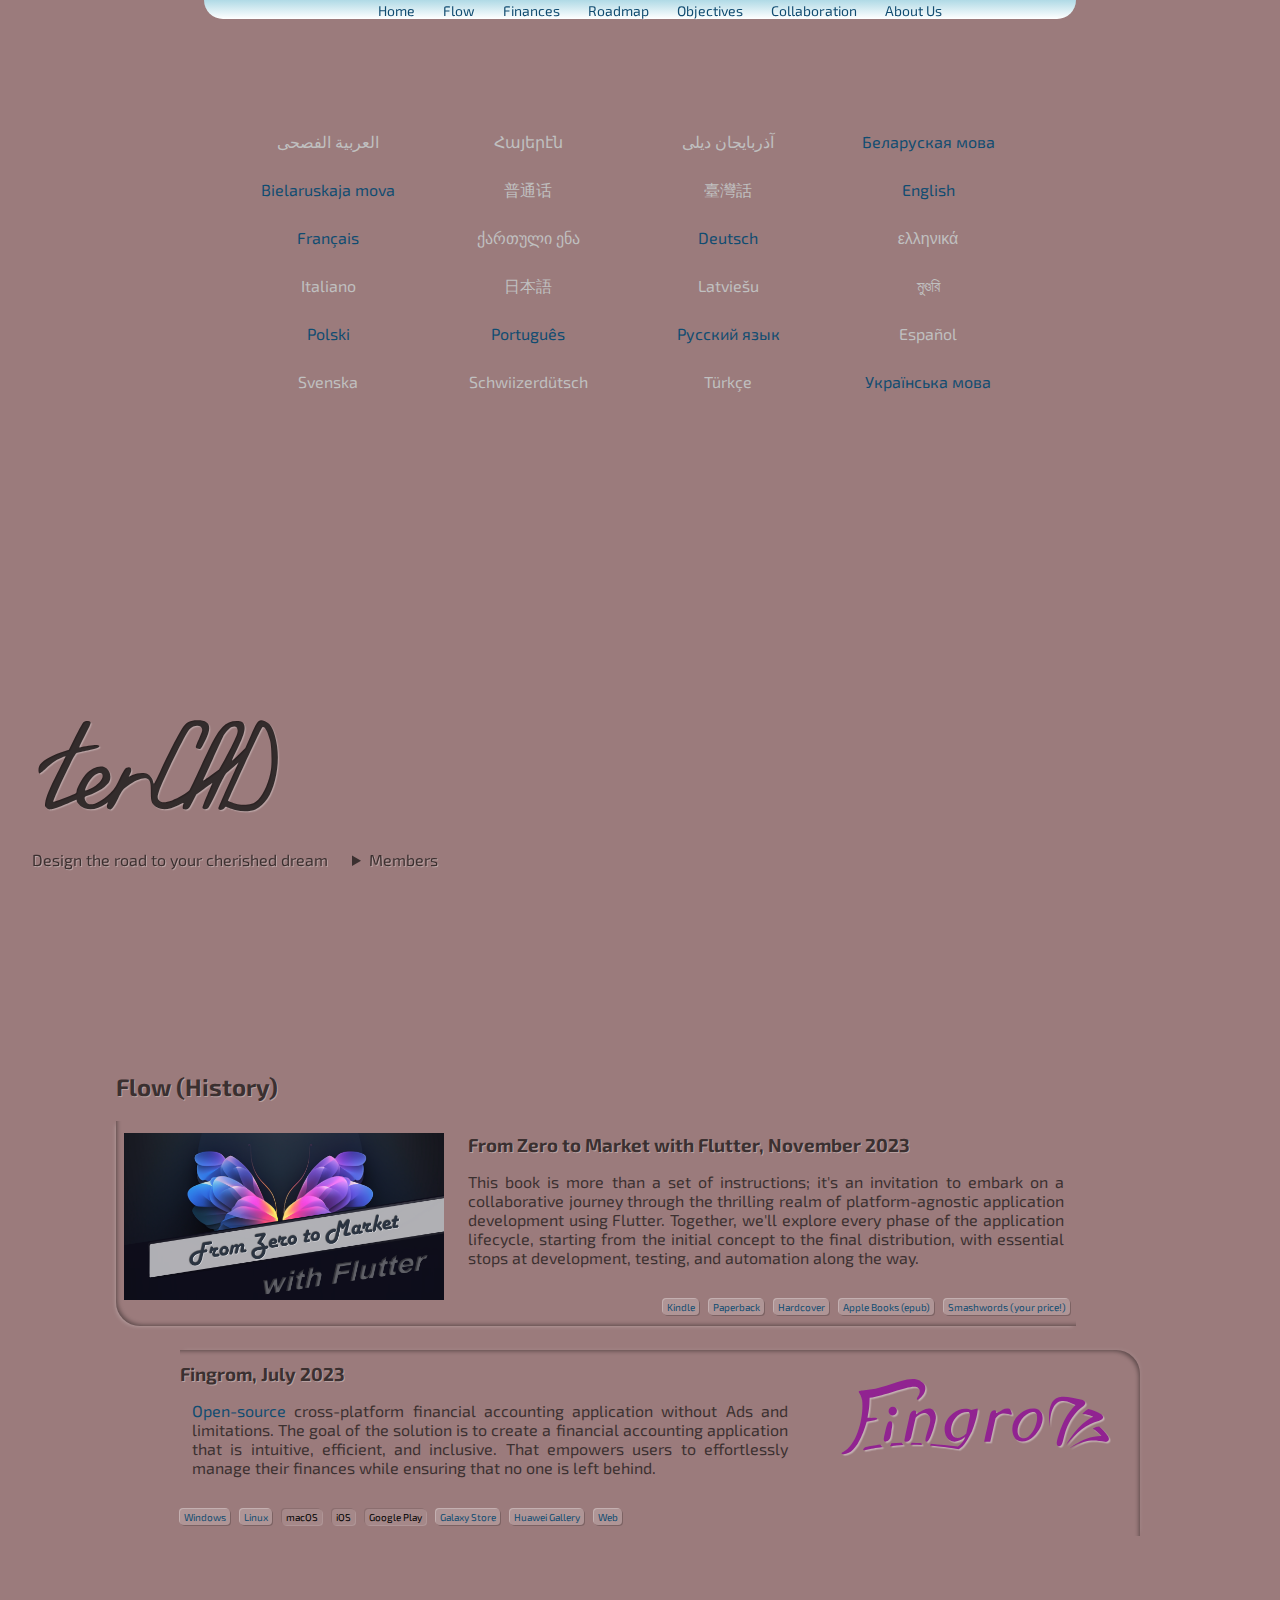
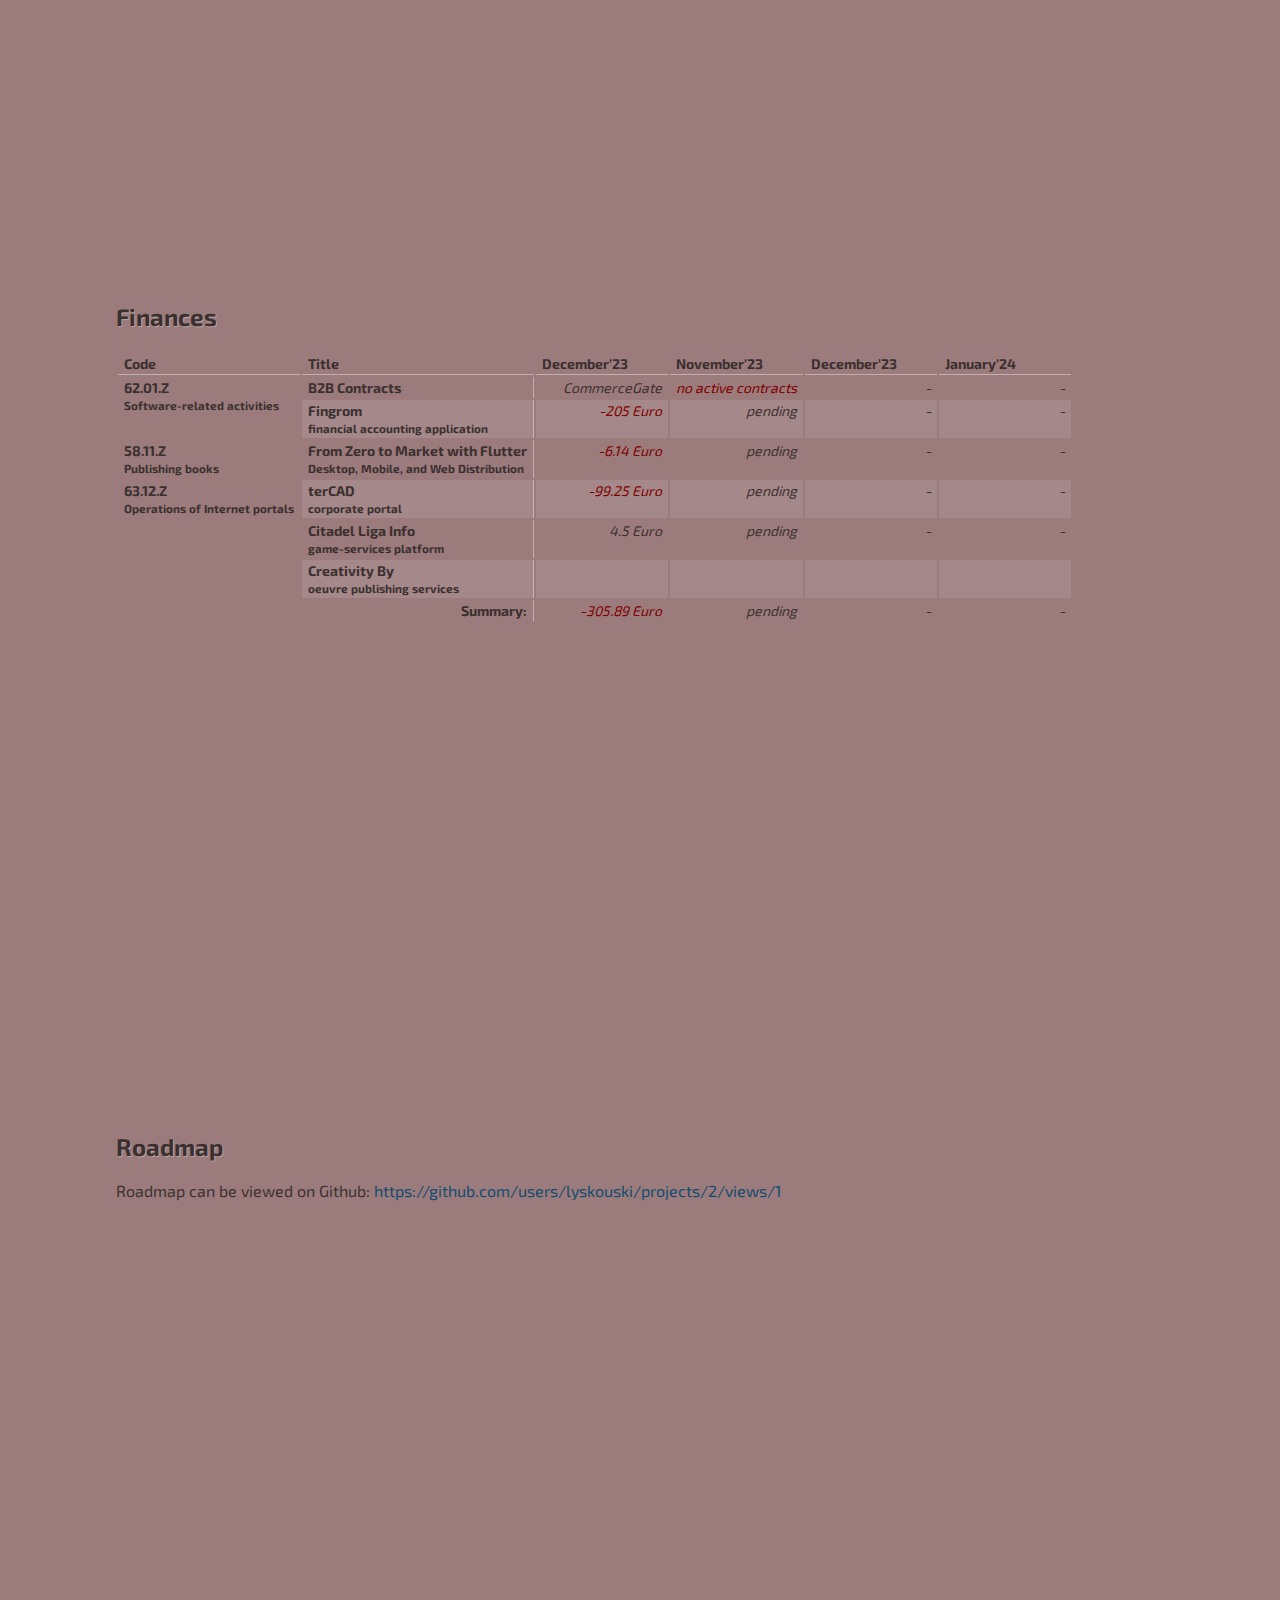
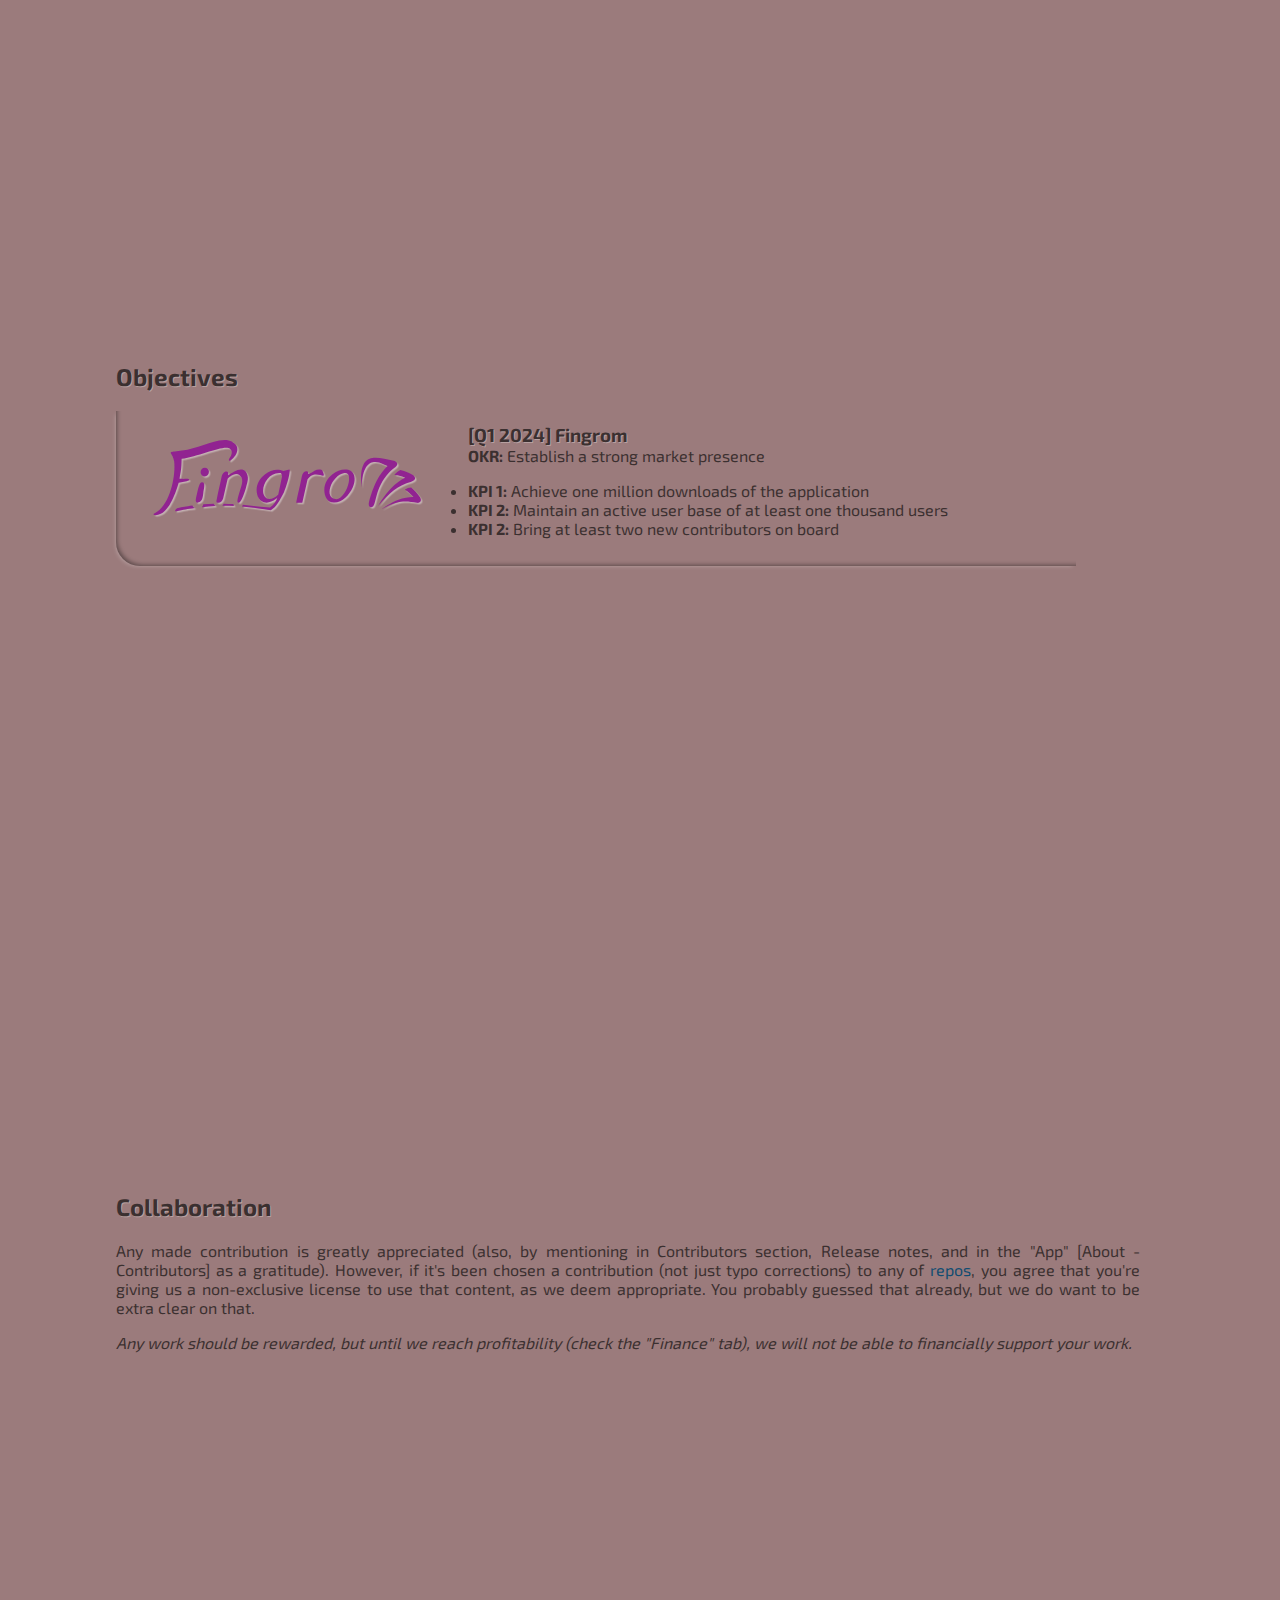
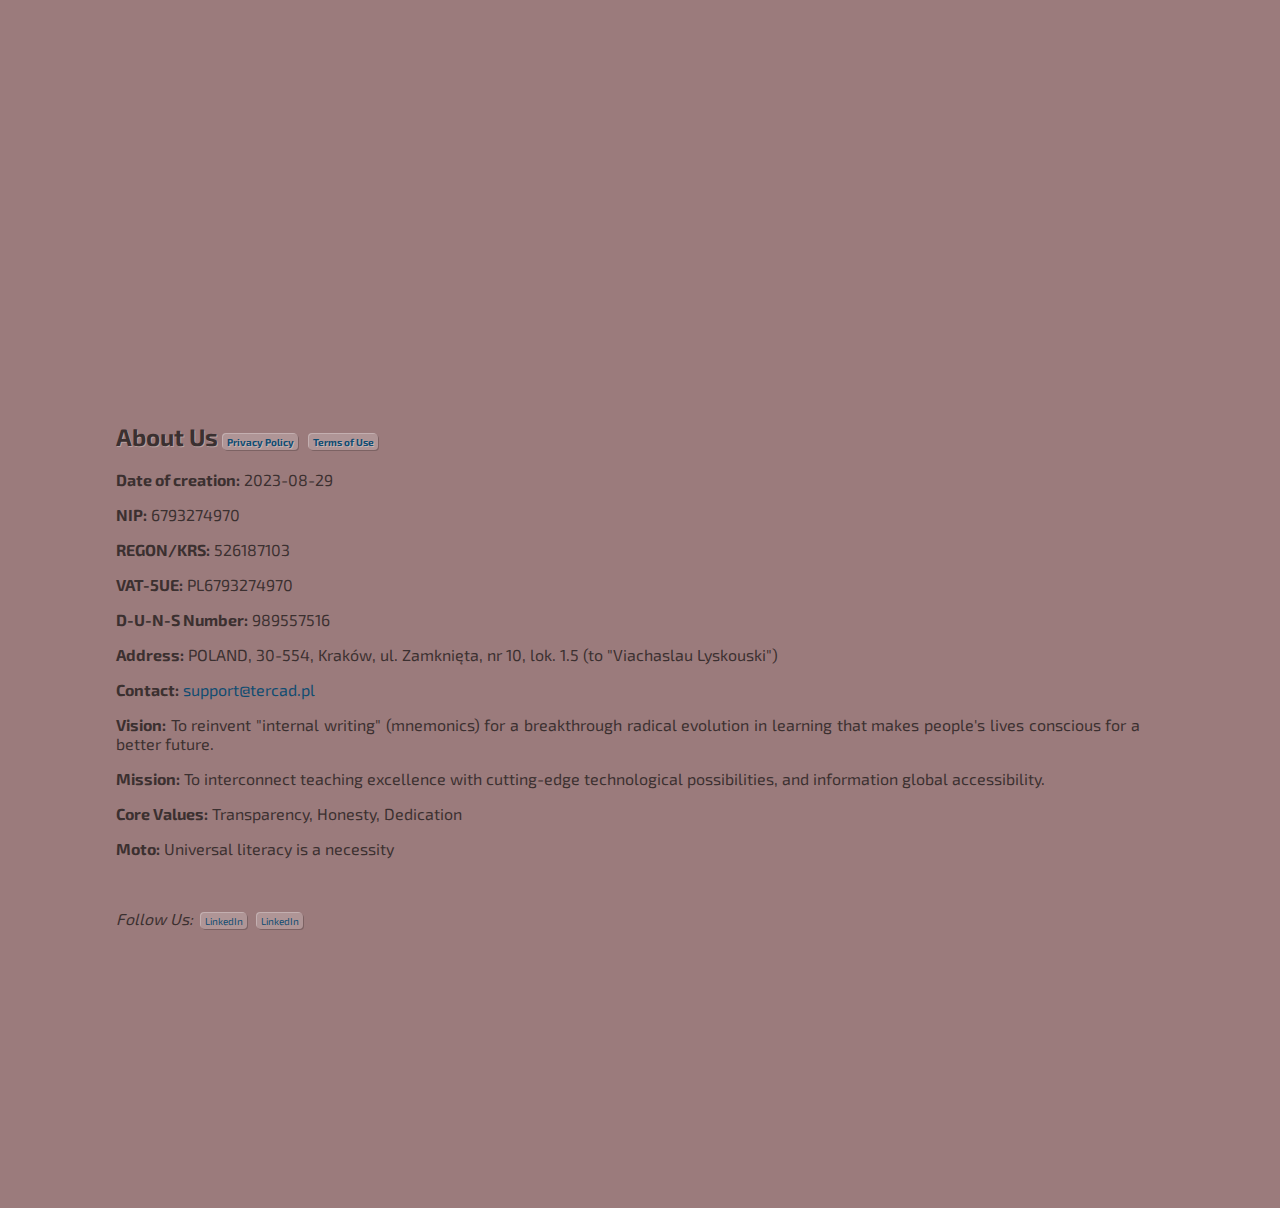
==== commit bc336493: "[#2] [NF] Basic View. Update book description" ====
--- a/public/index.html
+++ b/public/index.html
@@ -185,7 +185,7 @@
             </tr>
             <tr>
               <th>58.11.Z<br /><small>Publishing books</small></th>
-              <th><em>From Zero to Market with Flutter</em></th>
+              <th>From Zero to Market with Flutter<br /><small>Desktop, Mobile, and Web Distribution</small></th>
               <td><em class="negative">-6.14 Euro</em></td>
               <td><em>pending</em></td>
               <td><em>-</em></td>
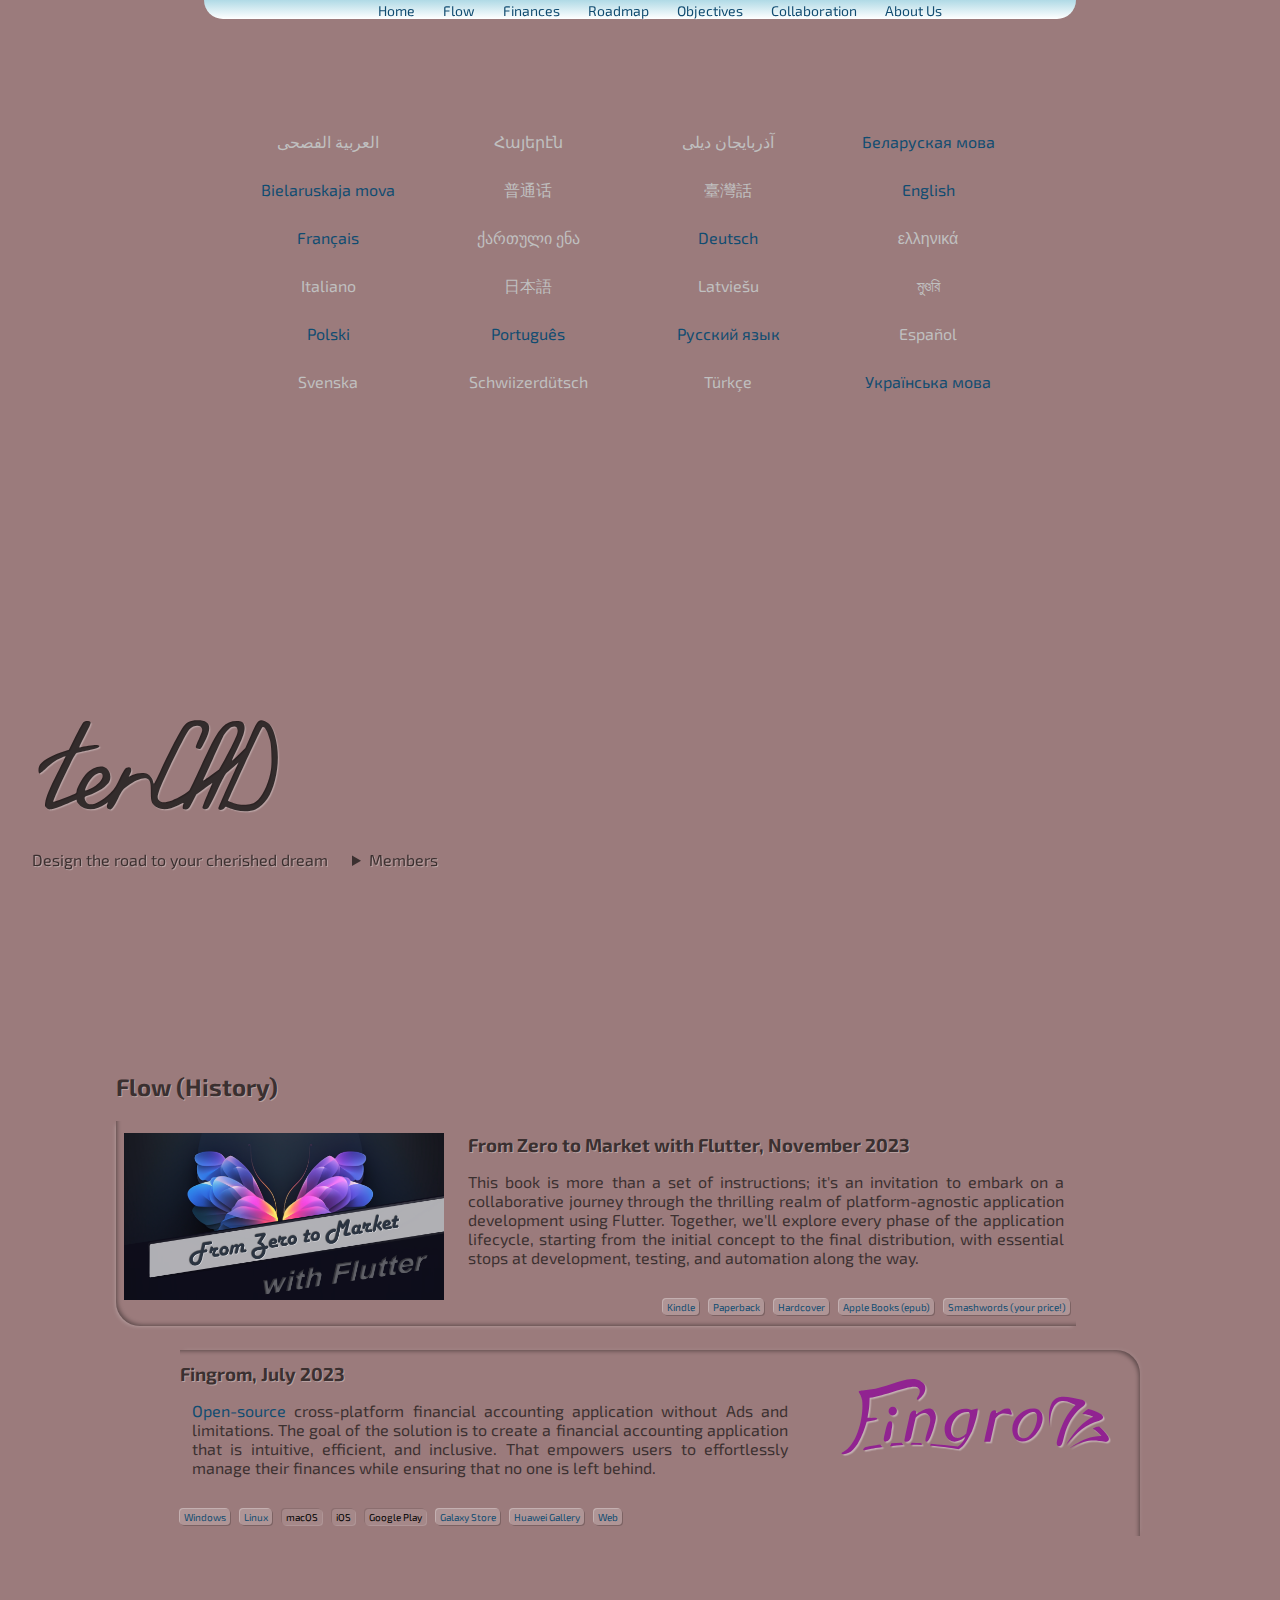
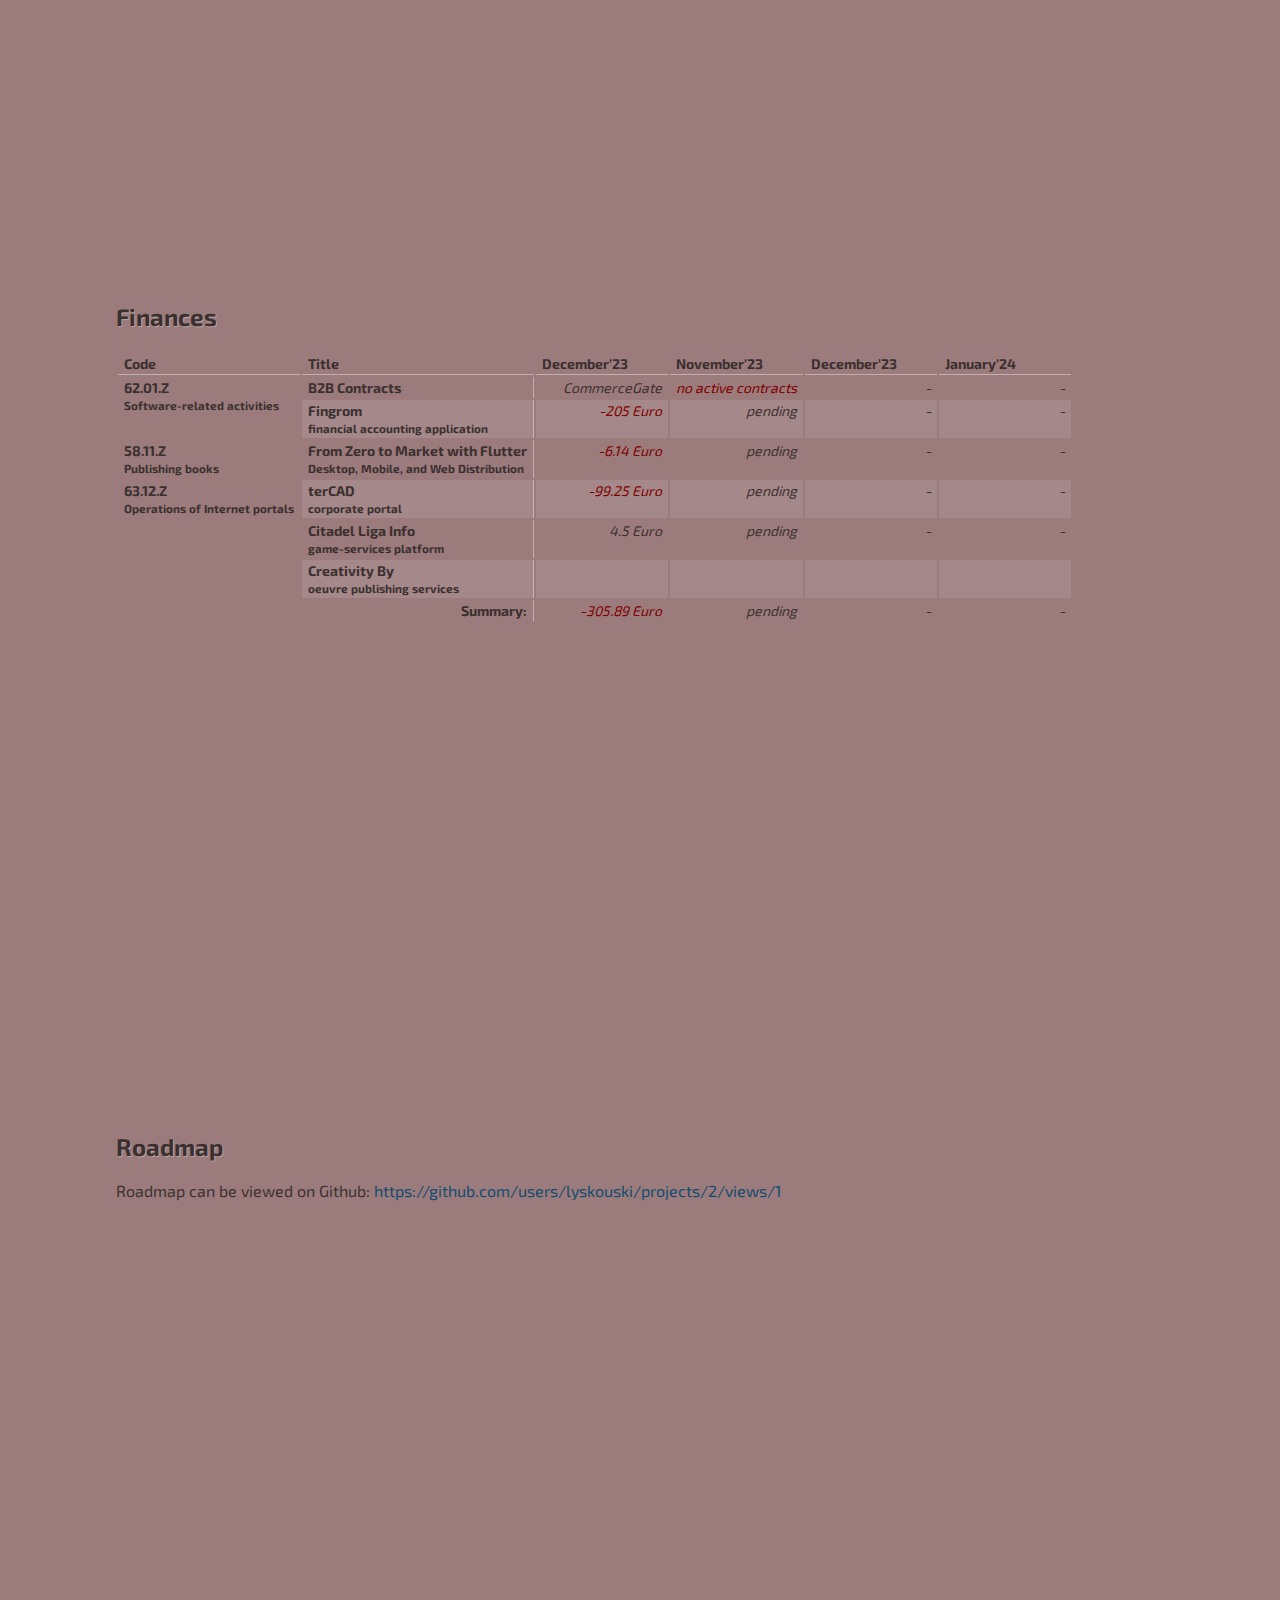
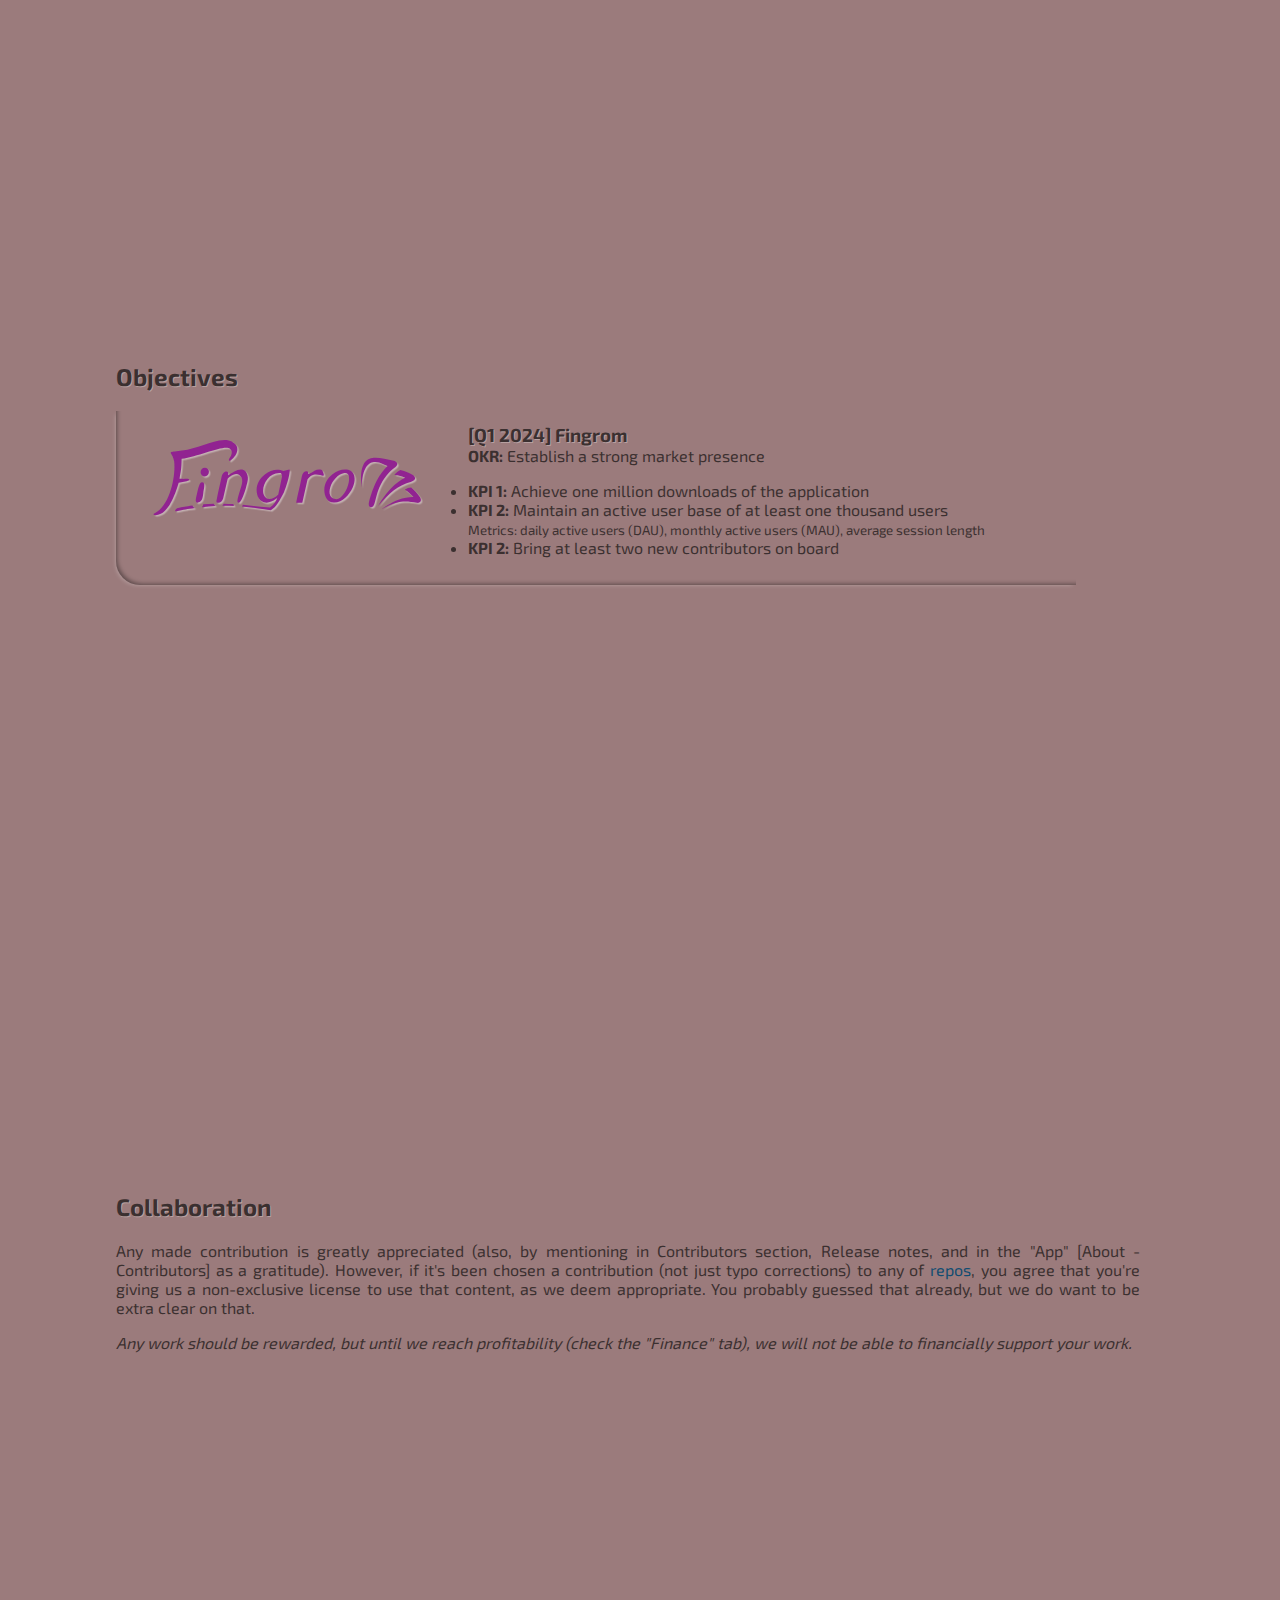
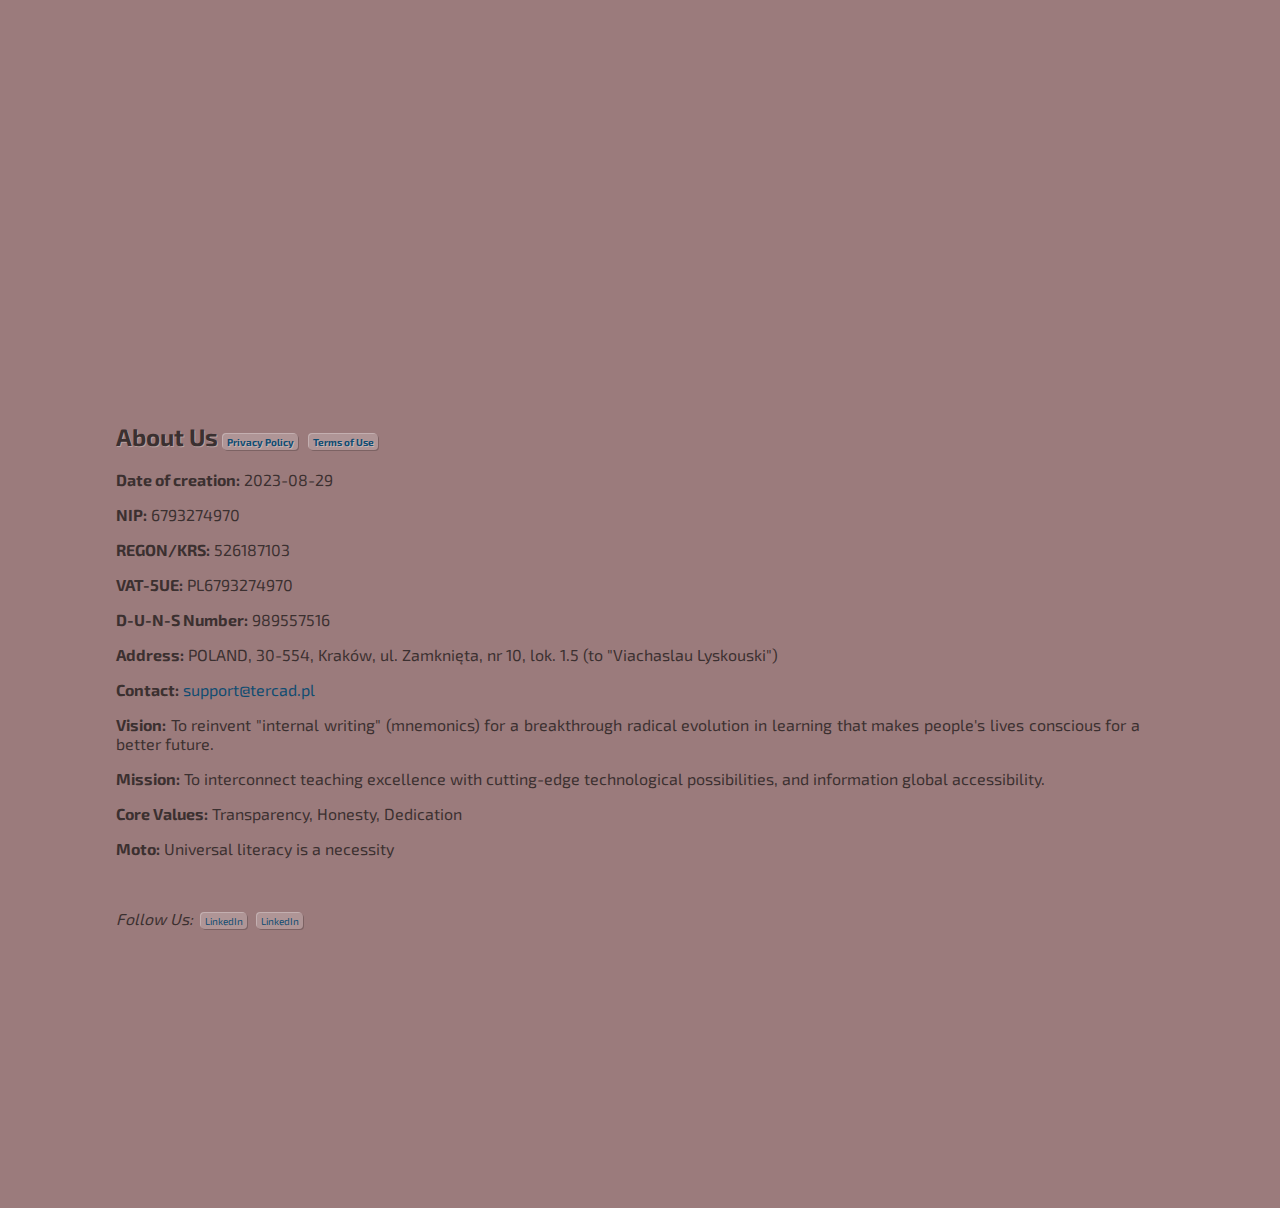
==== commit d82ca104: "[#2] [NF] Basic View. Set metrics" ====
--- a/public/index.html
+++ b/public/index.html
@@ -240,8 +240,13 @@
           <header><h3 class="text-shadow">[Q1 2024] Fingrom</h3></header>
           <strong>OKR:</strong> Establish a strong market presence
           <ul>
-            <li><strong>KPI 1:</strong> Achieve one million downloads of the application</li>
-            <li><strong>KPI 2:</strong> Maintain an active user base of at least one thousand users</li>
+            <li>
+              <strong>KPI 1:</strong> Achieve one million downloads of the application
+            </li>
+            <li>
+              <strong>KPI 2:</strong> Maintain an active user base of at least one thousand users<br />
+              <small>Metrics: daily active users (DAU), monthly active users (MAU), average session length</small>
+            </li>
             <li><strong>KPI 2:</strong> Bring at least two new contributors on board</li>
           </ul>
         </section>
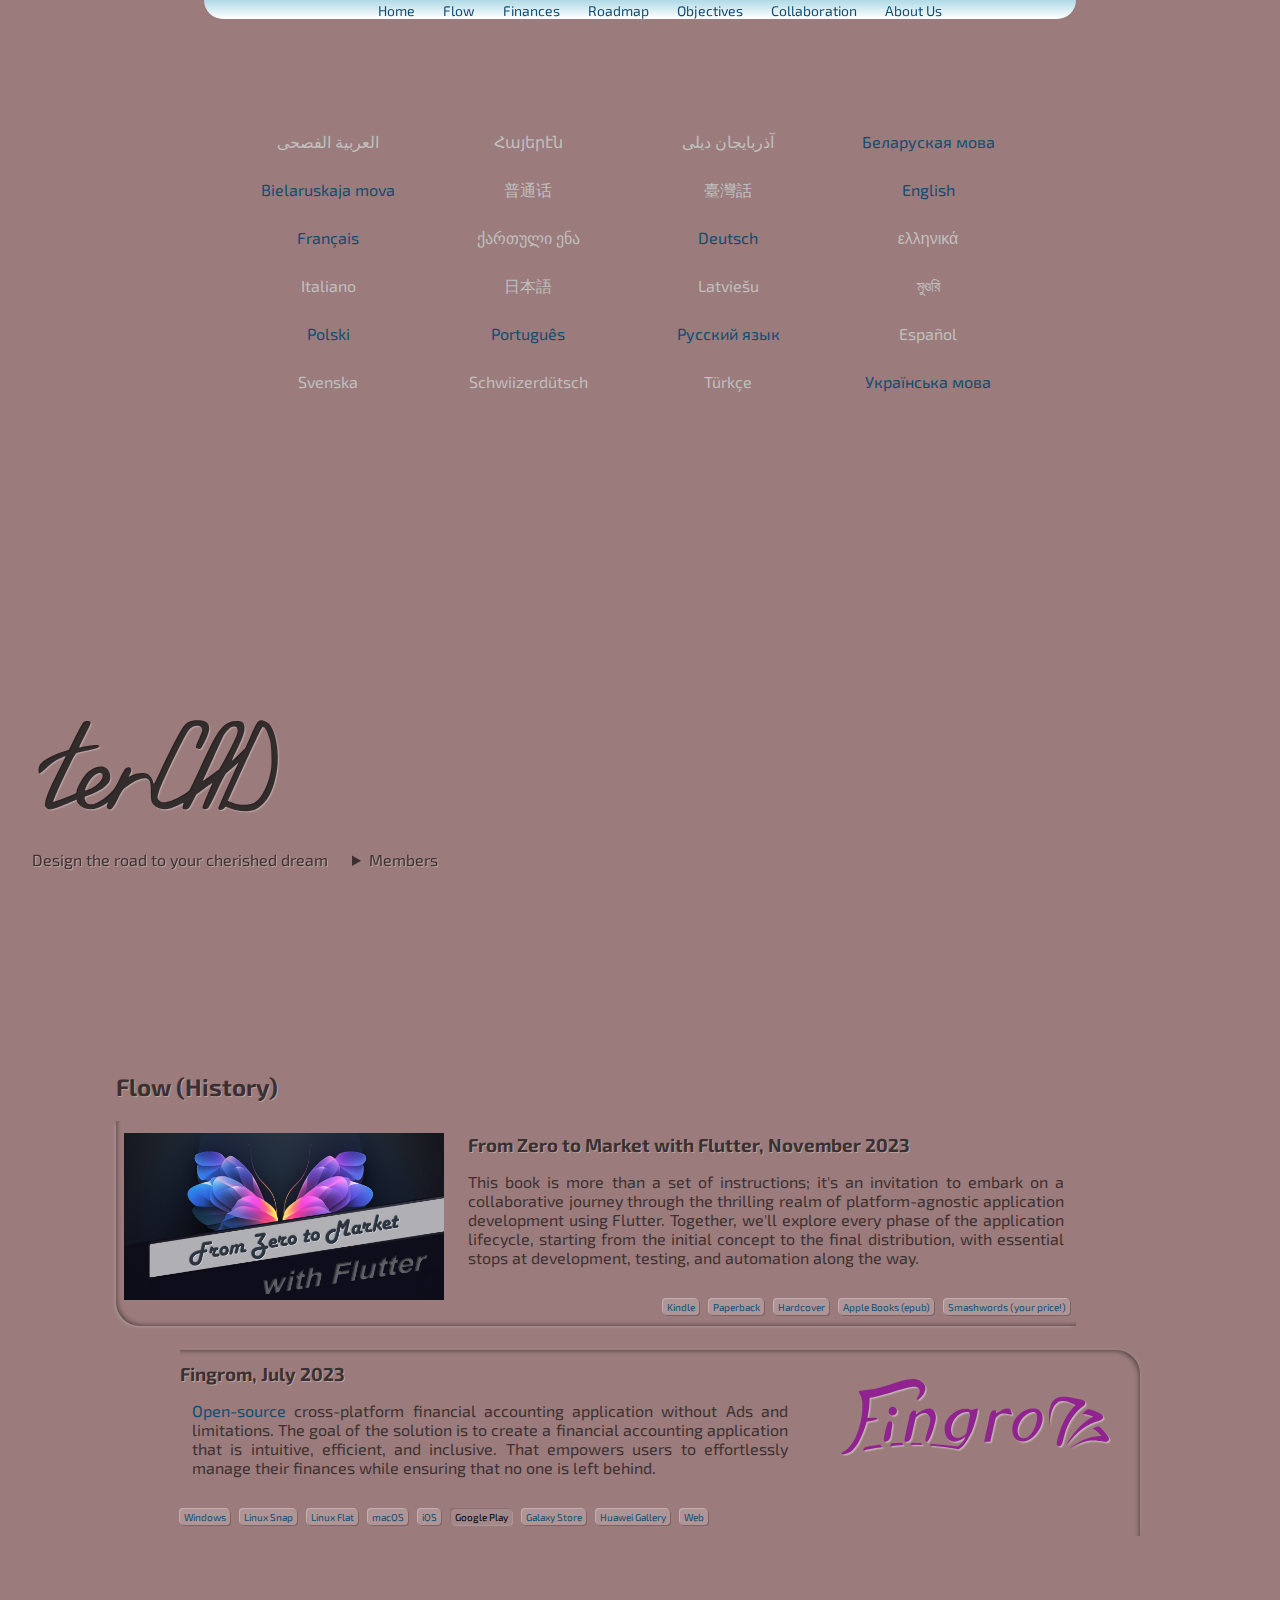
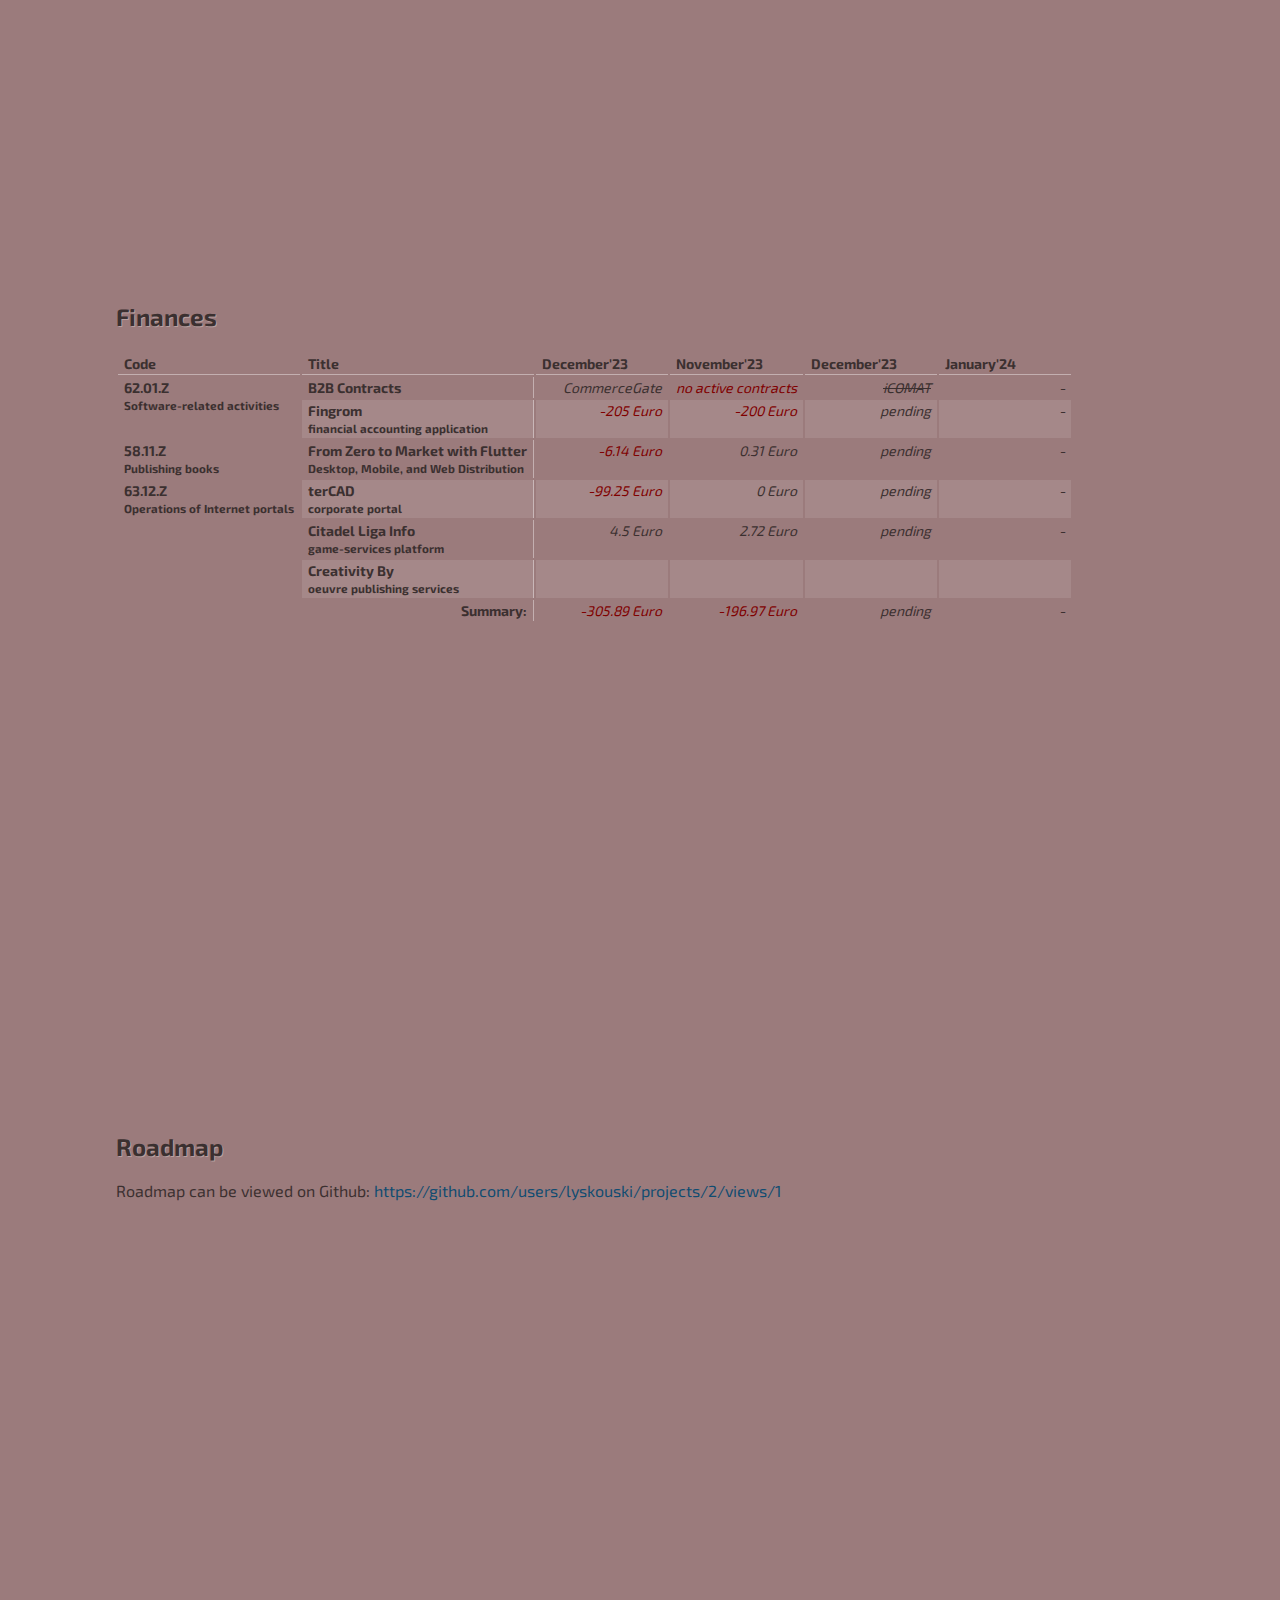
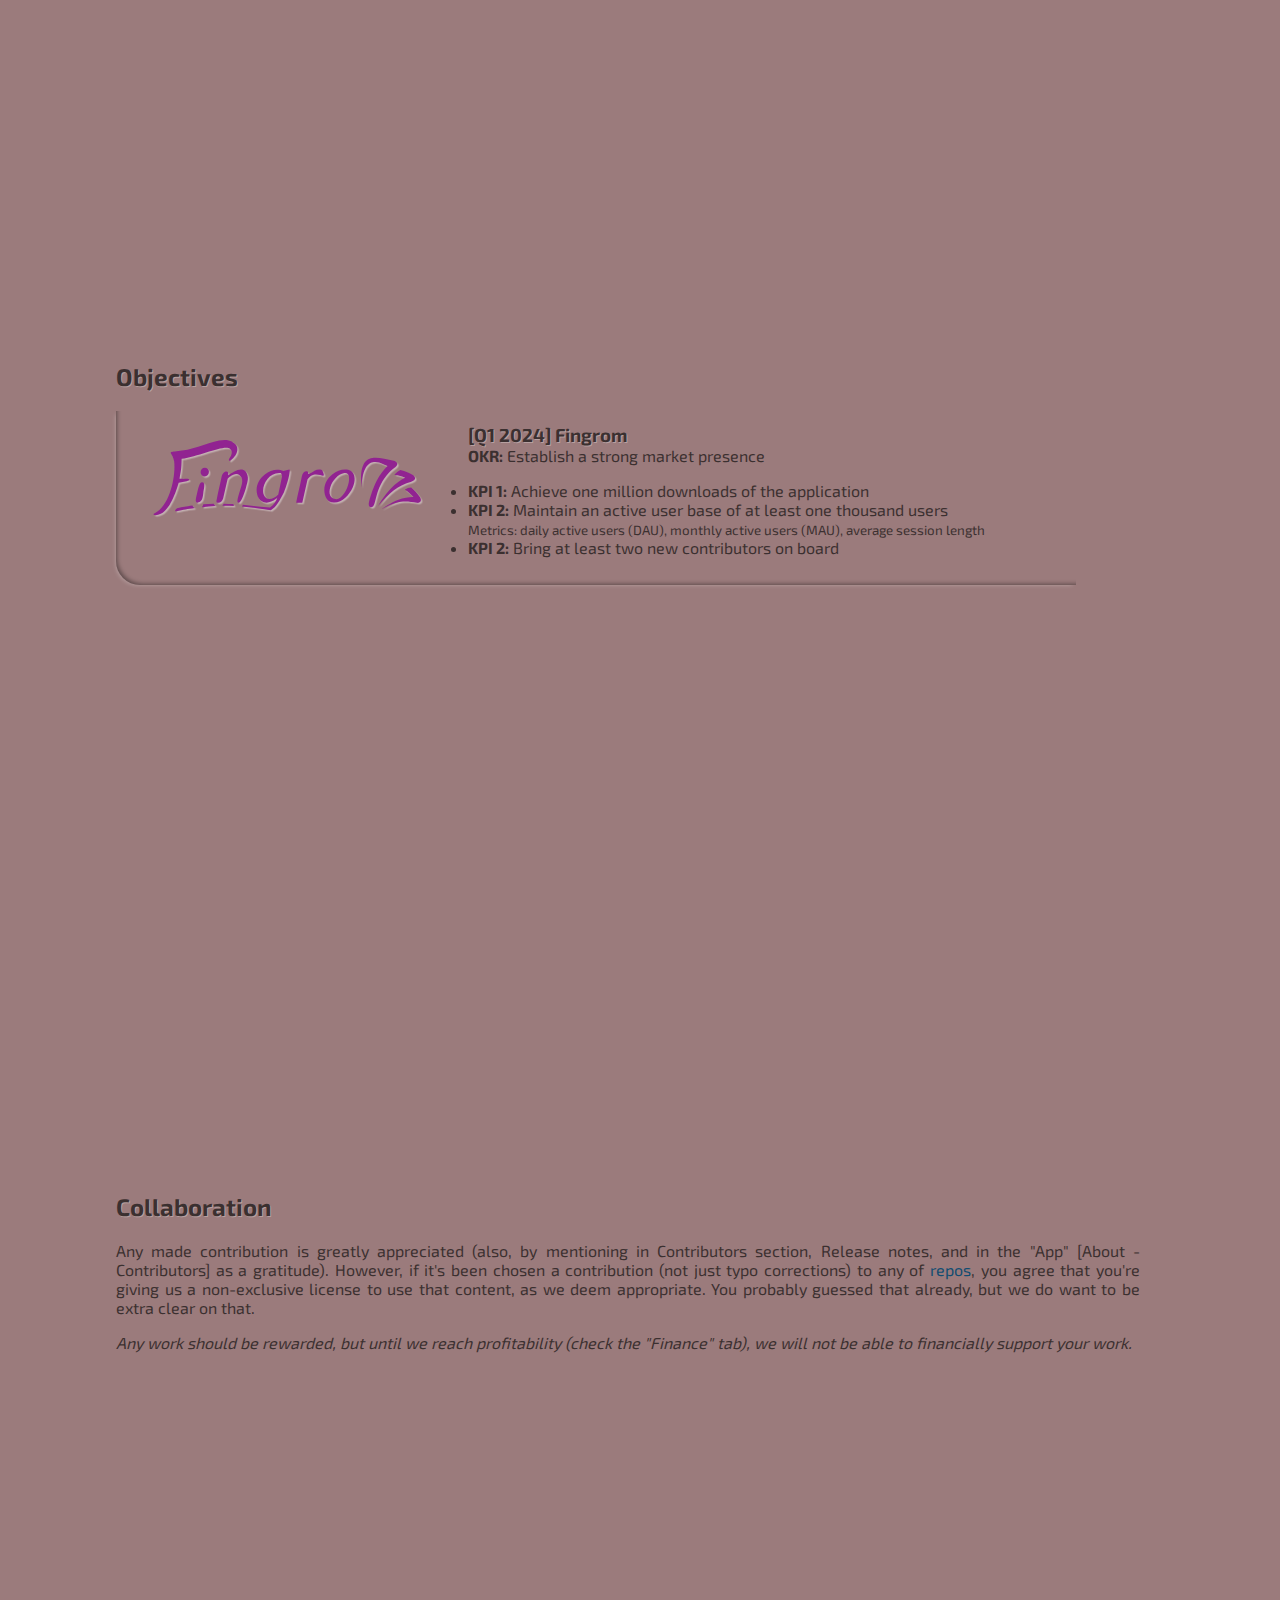
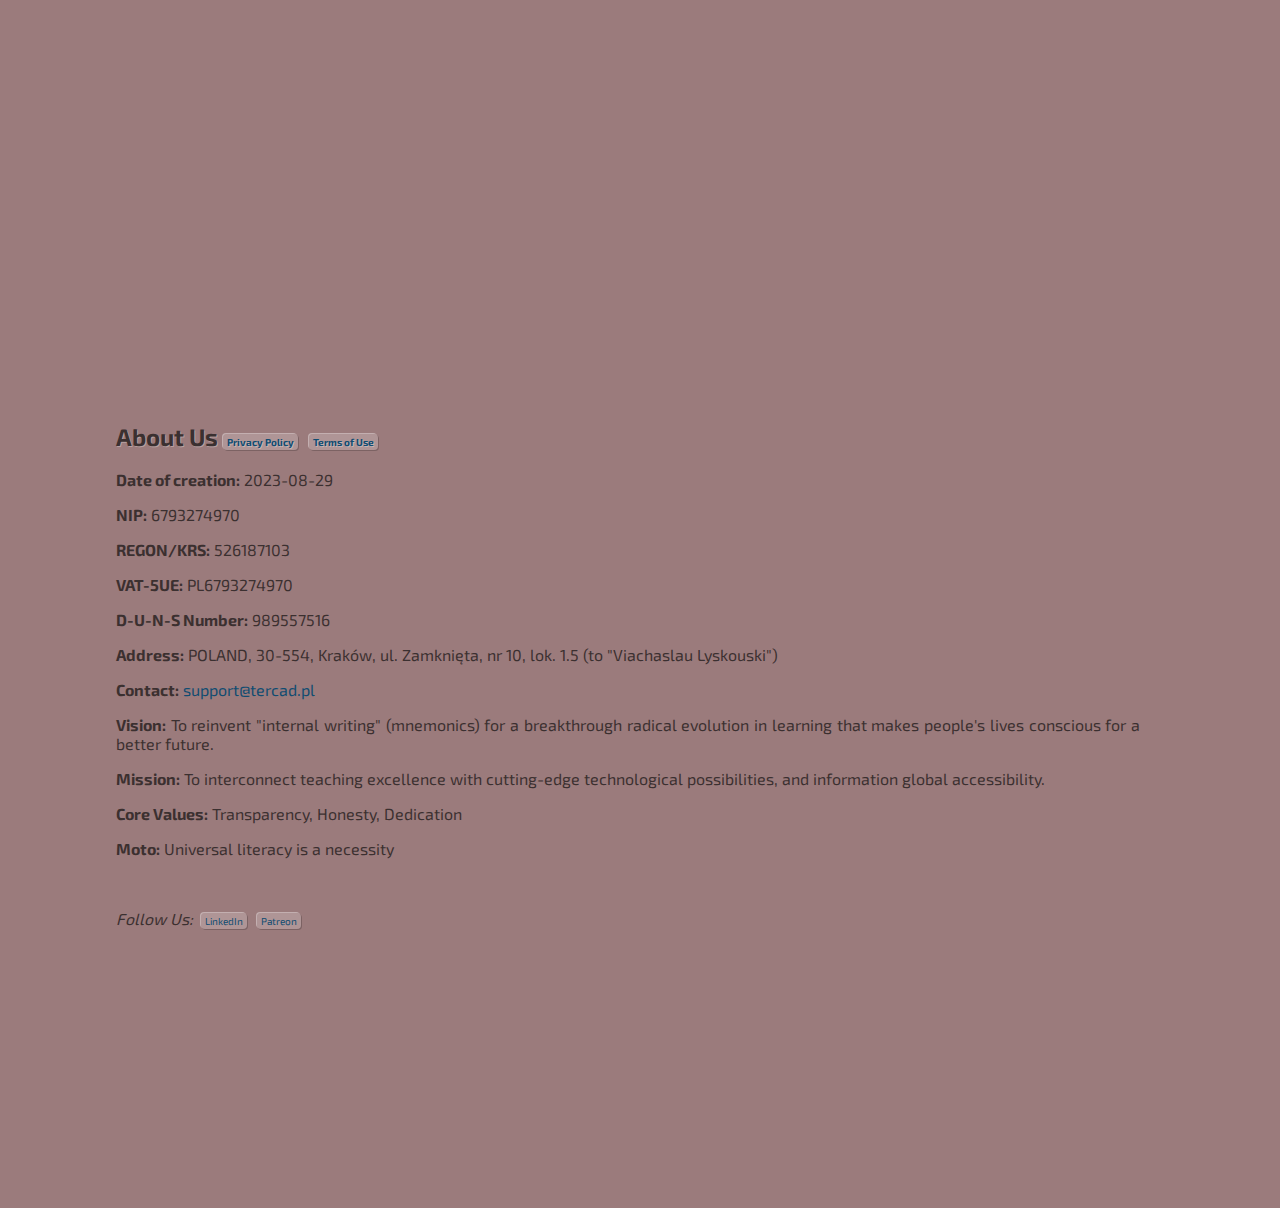
==== commit c47bac0f: "Update state" ====
--- a/public/index.html
+++ b/public/index.html
@@ -48,13 +48,13 @@
             <footer>Viachaslau<br /><small>Lyskouski&nbsp;&nbsp;&nbsp;&nbsp;&nbsp;</small></footer>
           </summary>
           <header>
-            <strong class="text-shadow">Viachaslau Lyskouski</strong>: 
+            <strong class="text-shadow">Viachaslau Lyskouski</strong>:
             <em>Founder</em>
           </header>
           <img class="shadow" src="./images/inperson/vlyskouski.jpg" />
           <div>
-            My goal is to become a true architect, who can design and implement innovative solutions for complex problems. 
-            I have the skills and experience to achieve this, as I have been a full-stack engineer for over 20 years in 
+            My goal is to become a true architect, who can design and implement innovative solutions for complex problems.
+            I have the skills and experience to achieve this, as I have been a full-stack engineer for over 20 years in
             various domains. I enjoy writing code, learning new technologies, and delivering high-quality products.
             <menu>
               <span>PHP</span>
@@ -116,9 +116,9 @@
           <img title="Book: From Zero to Market with Flutter" src="./images/items/flutter.png" />
           <header><h3 class="text-shadow">From Zero to Market with Flutter, November 2023</h3></header>
           <p>
-            This book is more than a set of instructions; it's an invitation to embark on a collaborative journey through the 
-            thrilling realm of platform-agnostic application development using Flutter. Together, we'll explore every phase of 
-            the application lifecycle, starting from the initial concept to the final distribution, with essential stops at 
+            This book is more than a set of instructions; it's an invitation to embark on a collaborative journey through the
+            thrilling realm of platform-agnostic application development using Flutter. Together, we'll explore every phase of
+            the application lifecycle, starting from the initial concept to the final distribution, with essential stops at
             development, testing, and automation along the way.
           </p>
           <nav>
@@ -134,16 +134,17 @@
           <img title="Application: Fingrom" src="./images/items/fingrom.svg" />
           <header><h3 class="text-shadow">Fingrom, July 2023</h3></header>
           <p>
-            <a target="_blank" href="https://github.com/lyskouski/app-finance">Open-source</a> cross-platform financial 
-            accounting application without Ads and limitations. The goal of the solution is to create a financial accounting 
-            application that is intuitive, efficient, and inclusive. That empowers users to effortlessly manage their 
+            <a target="_blank" href="https://github.com/lyskouski/app-finance">Open-source</a> cross-platform financial
+            accounting application without Ads and limitations. The goal of the solution is to create a financial accounting
+            application that is intuitive, efficient, and inclusive. That empowers users to effortlessly manage their
             finances while ensuring that no one is left behind.
           </p>
           <nav>
             <a target="_blank" class="button" href="https://apps.microsoft.com/detail/fingrom/9NNPDJ2ST0HV">Windows</a>
-            <a target="_blank" class="button" href="https://snapcraft.io/fingrom">Linux</a>
-            <a target="_blank" class="button" aria-disabled="true" href="">macOS</a>
-            <a target="_blank" class="button" aria-disabled="true" href="">iOS</a>
+            <a target="_blank" class="button" href="https://snapcraft.io/fingrom">Linux Snap</a>
+            <a target="_blank" class="button" href="https://flathub.org/apps/com.tercad.fingrom">Linux Flat</a>
+            <a target="_blank" class="button" href="https://apps.apple.com/us/app/fingrom/id6463955600">macOS</a>
+            <a target="_blank" class="button" href="https://apps.apple.com/us/app/fingrom/id6463955600">iOS</a>
             <a target="_blank" class="button" aria-disabled="true" href="">Google Play</a>
             <a target="_blank" class="button" href="https://galaxy.store/apFinance">Galaxy Store</a>
             <a target="_blank" class="button" href="https://appgallery.huawei.com/#/app/C109437079">Huawei Gallery</a>
@@ -173,37 +174,37 @@
               <th>B2B Contracts</small></th>
               <td><em>CommerceGate</em></td>
               <td><em class="negative">no active contracts</em></td>
-              <td><em>-</em></td>
+              <td><em><s>iCOMAT</s></em></td>
               <td><em>-</em></td>
             </tr>
             <tr>
               <th>Fingrom<br /><small>financial accounting application</small></th>
               <td><em class="negative">-205 Euro</em></td>
-              <td><em>pending</em></td>
-              <td><em>-</em></td>
+              <td><em class="negative">-200 Euro</em></td>
+              <td><em>pending</em></td>
               <td><em>-</em></td>
             </tr>
             <tr>
               <th>58.11.Z<br /><small>Publishing books</small></th>
               <th>From Zero to Market with Flutter<br /><small>Desktop, Mobile, and Web Distribution</small></th>
               <td><em class="negative">-6.14 Euro</em></td>
-              <td><em>pending</em></td>
-              <td><em>-</em></td>
+              <td><em>0.31 Euro</em></td>
+              <td><em>pending</em></td>
               <td><em>-</em></td>
             </tr>
             <tr>
               <th class="bg-color" rowspan="3">63.12.Z<br /><small>Operations of Internet portals</small></th>
               <th>terCAD<br /><small>corporate portal</small></th>
               <td><em class="negative">-99.25 Euro</em></td>
-              <td><em>pending</em></td>
-              <td><em>-</em></td>
+              <td><em>0 Euro</em></td>
+              <td><em>pending</em></td>
               <td><em>-</em></td>
             </tr>
             <tr>
               <th>Citadel Liga Info<br /><small>game-services platform</small></th>
               <td><em>4.5 Euro</em></td>
-              <td><em>pending</em></td>
-              <td><em>-</em></td>
+              <td><em>2.72 Euro</em></td>
+              <td><em>pending</em></td>
               <td><em>-</em></td>
             </tr>
             <tr>
@@ -216,18 +217,18 @@
             <tr>
               <th colspan="2" class="right">Summary:</th>
               <td><em class="negative">-305.89 Euro</em></td>
-              <td><em>pending</em></td>
-              <td><em>-</em></td>
+              <td><em class="negative">-196.97 Euro</em></td>
+              <td><em>pending</em></td>
               <td><em>-</em></td>
             </tr>
           </tbody>
-        </table>   
+        </table>
       </section>
 
       <a name="roadmap"></a>
       <section class="part">
         <h2 class="text-shadow">Roadmap</h2>
-        <p>Roadmap can be viewed on Github: 
+        <p>Roadmap can be viewed on Github:
           <a target="_blank" href="https://github.com/users/lyskouski/projects/2/views/1">https://github.com/users/lyskouski/projects/2/views/1</a>
         </p>
       </section>
@@ -256,14 +257,14 @@
       <section class="part">
         <h2 class="text-shadow">Collaboration</h2>
         <p>
-        Any made contribution is greatly appreciated (also, by mentioning in Contributors section, Release notes, 
-        and in the "App" [About - Contributors] as a gratitude). However, if it's been chosen a contribution (not just typo 
-        corrections) to any of <a target="_blank" href="https://github.com/lyskouski?tab=repositories">repos</a>, you agree 
-        that you're giving us a non-exclusive license to use that content, as we deem appropriate. You probably guessed that 
+        Any made contribution is greatly appreciated (also, by mentioning in Contributors section, Release notes,
+        and in the "App" [About - Contributors] as a gratitude). However, if it's been chosen a contribution (not just typo
+        corrections) to any of <a target="_blank" href="https://github.com/lyskouski?tab=repositories">repos</a>, you agree
+        that you're giving us a non-exclusive license to use that content, as we deem appropriate. You probably guessed that
         already, but we do want to be extra clear on that.
         </p>
         <p><em>
-        Any work should be rewarded, but until we reach profitability (check the "Finance" tab), we will not be able to 
+        Any work should be rewarded, but until we reach profitability (check the "Finance" tab), we will not be able to
         financially support your work.
         </em></p>
       </section>
@@ -283,17 +284,17 @@
         <p><strong>Address:</strong> POLAND, 30-554, Kraków, ul. Zamknięta, nr 10, lok. 1.5 (to "Viachaslau Lyskouski")</p>
         <p><strong>Contact:</strong> <a href="mailto:support@tercad.pl">support@tercad.pl</a></p>
         <p>
-          <strong>Vision:</strong> 
-          To reinvent "internal writing" (mnemonics) for a breakthrough radical evolution in learning that makes 
+          <strong>Vision:</strong>
+          To reinvent "internal writing" (mnemonics) for a breakthrough radical evolution in learning that makes
           people's lives conscious for a better future.
         </p>
         <p>
-          <strong>Mission:</strong> 
+          <strong>Mission:</strong>
           To interconnect teaching excellence with cutting-edge technological possibilities,
           and information global accessibility.
         </p>
         <p>
-          <strong>Core Values:</strong> 
+          <strong>Core Values:</strong>
           Transparency, Honesty, Dedication
         </p>
         <p>
@@ -304,7 +305,7 @@
         <p>
           <em>Follow Us:&nbsp;</em>
           <a class="button" target="_blank" href="https://www.linkedin.com/company/tercad/">LinkedIn</a>
-          <a class="button" target="_blank" href="https://www.linkedin.com/company/tercad/">LinkedIn</a>
+          <a class="button" target="_blank" href="https://www.patreon.com/terCAD">Patreon</a>
         </p>
       </section>
       <footer></footer>
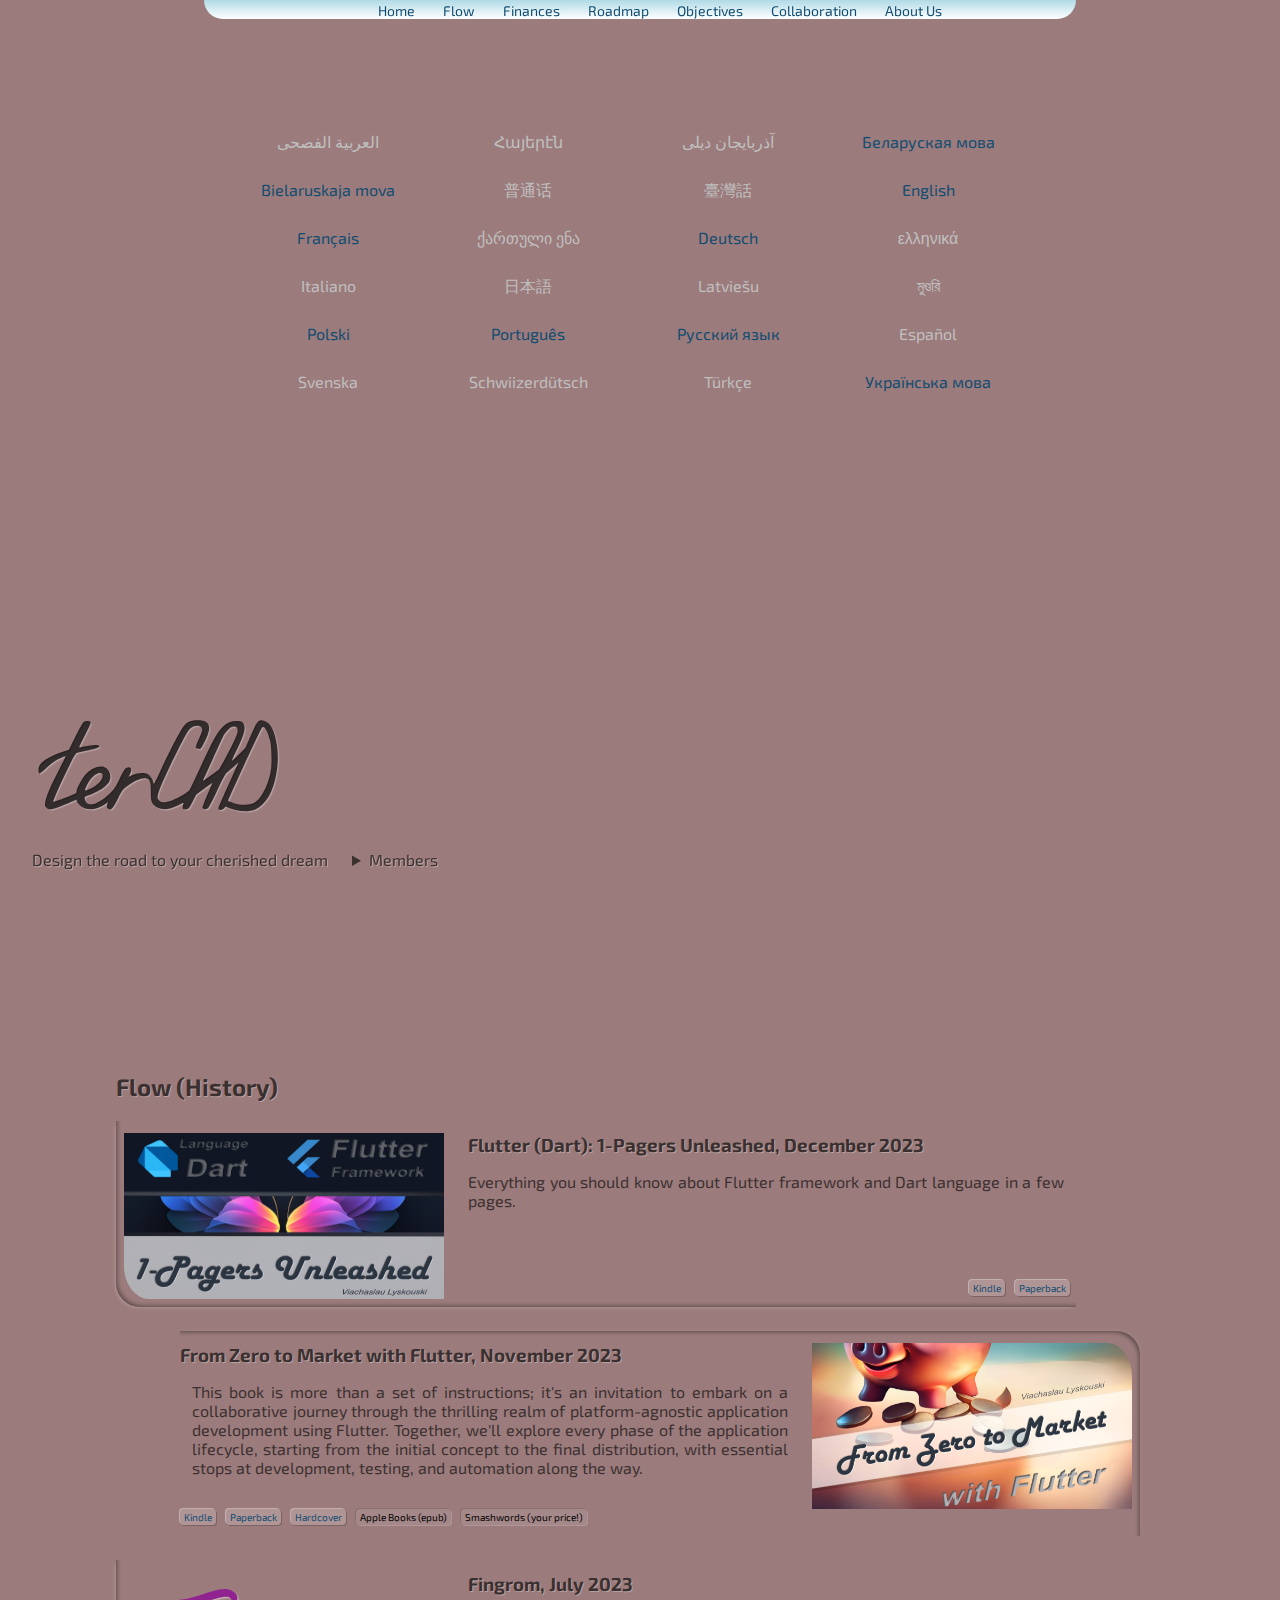
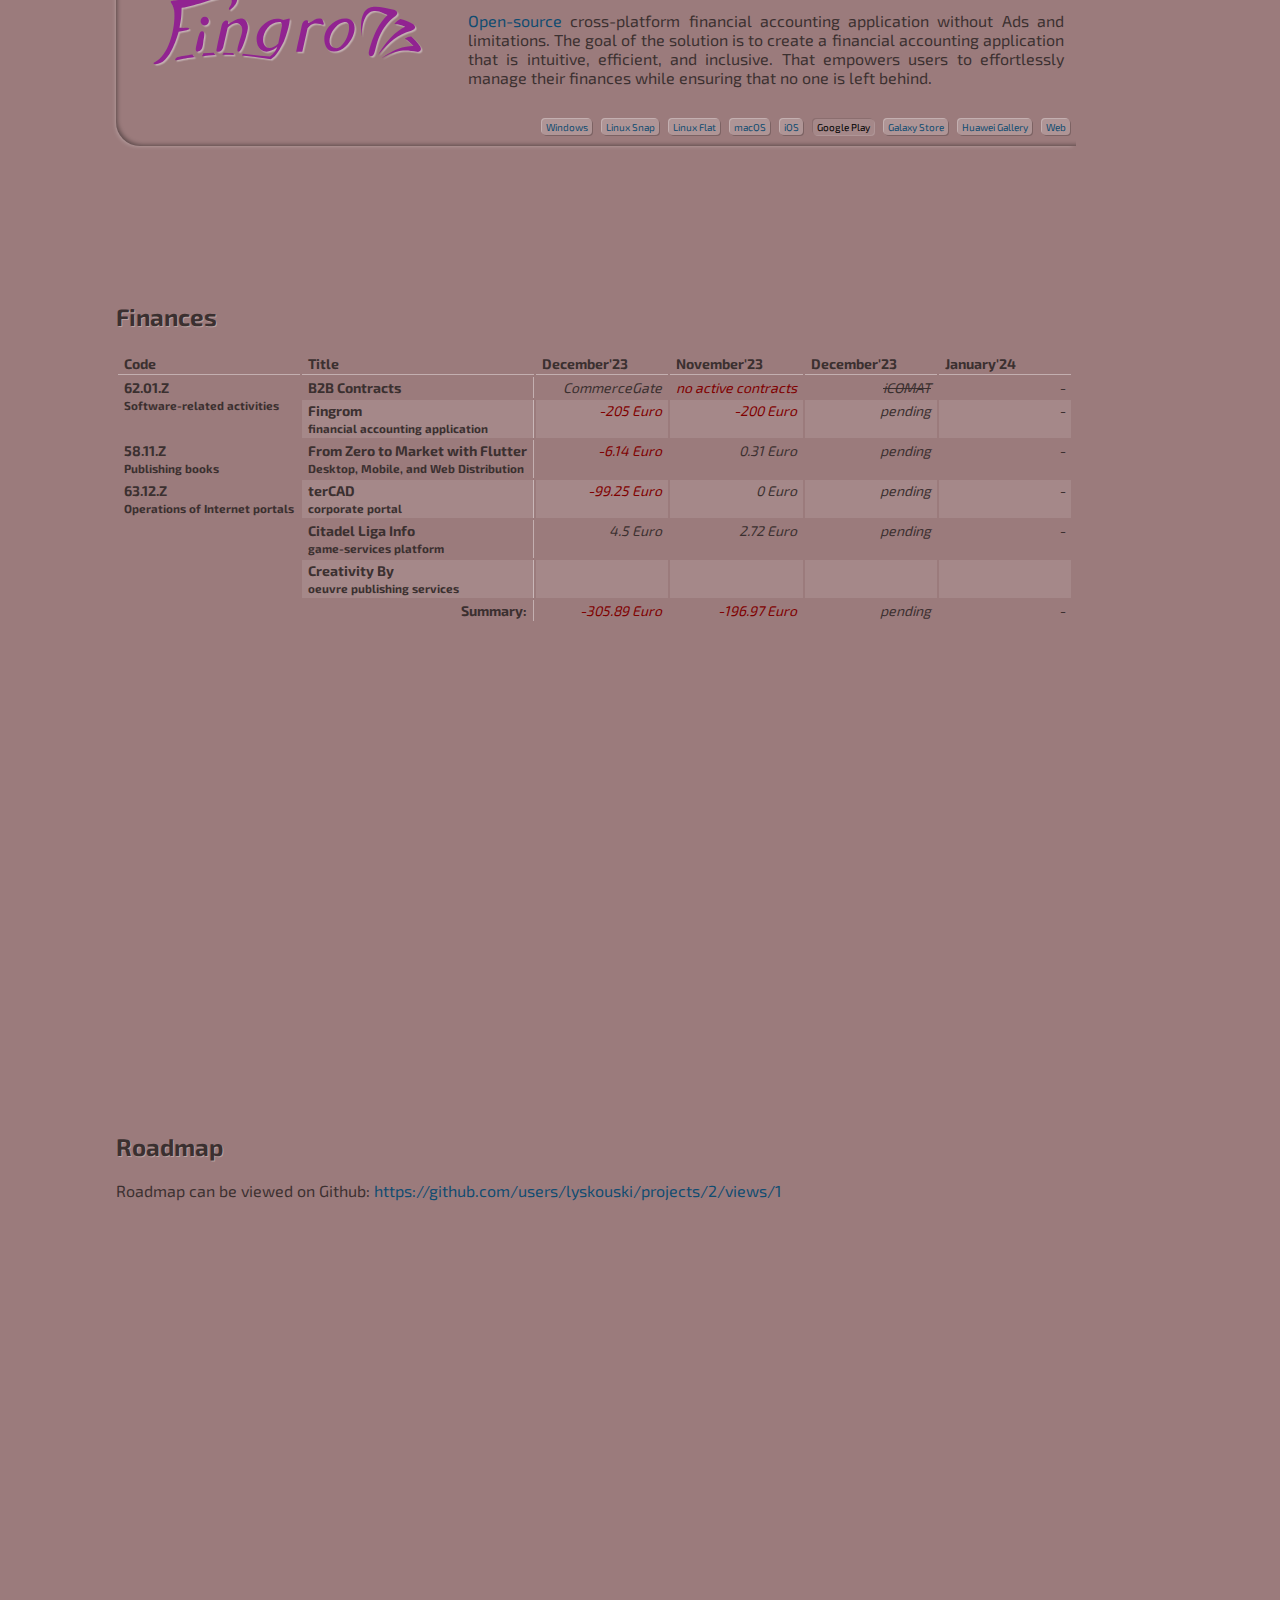
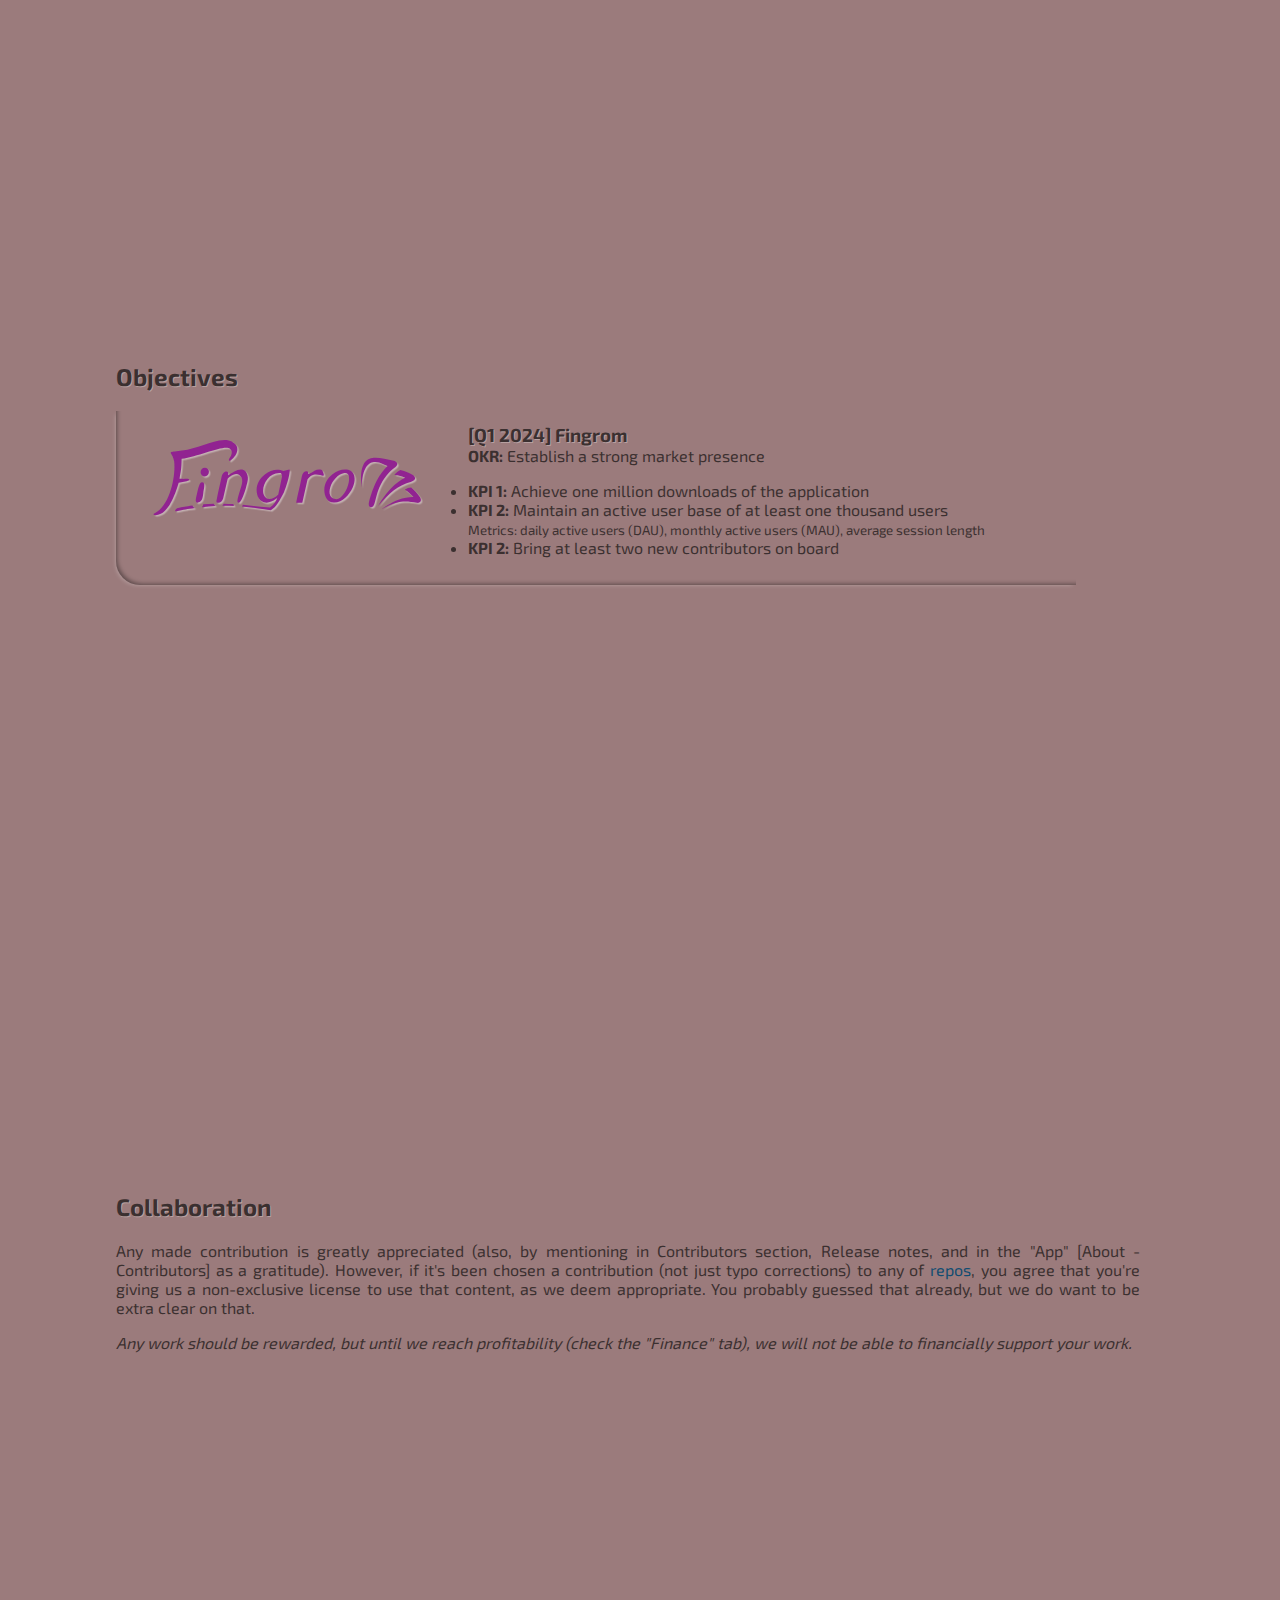
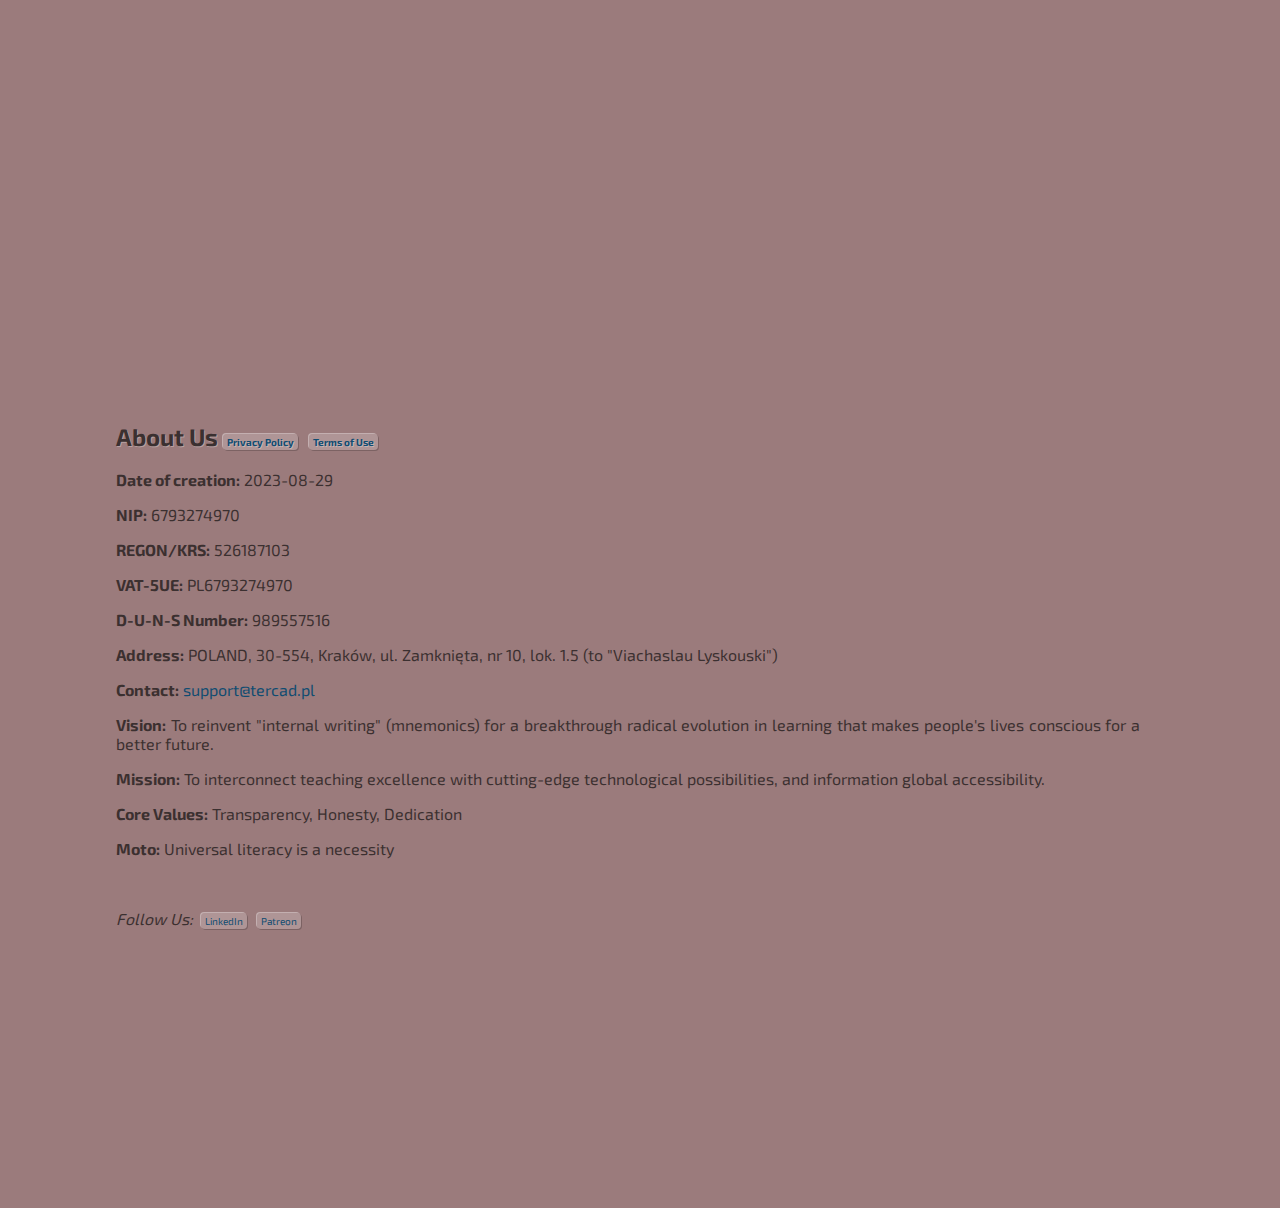
==== commit 60374e98: "Update state" ====
--- a/public/index.html
+++ b/public/index.html
@@ -31,7 +31,7 @@
     <meta property="og:url" content="https://tercad.com/index.html" />
     <link rel="amphtml" href="./amp/index_en.amp" />
     <link rel="copyright" href="https://tercad.com/index.html#copyright" />
-    <link rel="stylesheet" href="./styles/index.css?_v=231101" media="all" />
+    <link rel="stylesheet" href="./styles/index.css?_v=231227-1" media="all" />
     <script type="application/ld+json">[]</script>
   </head>
   <body itemscope itemtype="http://schema.org/WebPage" style="background-color: #9b7b7c;">
@@ -53,16 +53,13 @@
           </header>
           <img class="shadow" src="./images/inperson/vlyskouski.jpg" />
           <div>
-            My goal is to become a true architect, who can design and implement innovative solutions for complex problems.
-            I have the skills and experience to achieve this, as I have been a full-stack engineer for over 20 years in
-            various domains. I enjoy writing code, learning new technologies, and delivering high-quality products.
+            I aspire to be a skilled architect, adept at crafting innovative solutions for intricate challenges. With 
+            over two decades as a full-stack engineer across diverse domains, I bring a wealth of experience. 
+            I find joy in coding, staying abreast of emerging technologies, and consistently delivering top-notch 
+            products. My robust communication skills enable effective collaboration with clients, executives, and fellows.
             <menu>
-              <span>PHP</span>
-              <span>JavaScript</span>
-              <span>C#</span>
-              <span>Python</span>
-              <span>Erlang</span>
-              <span>Dart</span>
+              <span>Systems Architect</span>
+              <span>Full-Stack Developer</span>
             </menu>
           </div>
         </details>
@@ -113,6 +110,21 @@
       <section class="part">
         <h2 class="text-shadow">Flow (History)</h2>
         <section class="item">
+          <img title="Book: From Zero to Market with Flutter" src="./images/items/flutter_1p.png" />
+          <header><h3 class="text-shadow">Flutter (Dart): 1-Pagers Unleashed, December 2023</h3></header>
+          <p>
+            Everything you should know about Flutter framework and Dart language in a few pages.
+            <br/>
+            <br/>
+            <br/>
+          </p>
+          <nav>
+            <a target="_blank" class="button" href="https://www.amazon.com/dp/B0CQDP47RF">Kindle</a>
+            <a target="_blank" class="button" href="https://www.amazon.com/dp/B0CQGLWL7D">Paperback</a>
+          </nav>
+          <br />
+        </section>
+        <section class="item">
           <img title="Book: From Zero to Market with Flutter" src="./images/items/flutter.png" />
           <header><h3 class="text-shadow">From Zero to Market with Flutter, November 2023</h3></header>
           <p>
@@ -125,8 +137,8 @@
             <a target="_blank" class="button" href="https://www.amazon.com/dp/B0CLLKNXQR">Kindle</a>
             <a target="_blank" class="button" href="https://www.amazon.com/Zero-Market-Flutter-Desktop-Distribution/dp/B0CLP5JQJC/">Paperback</a>
             <a target="_blank" class="button" href="https://www.amazon.com/Zero-Market-Flutter-Desktop-Distribution/dp/B0CLNT8GPC">Hardcover</a>
-            <a target="_blank" class="button" href="https://books.apple.com/us/book/from-zero-to-market-with-flutter/id6470395934">Apple Books (epub)</a>
-            <a target="_blank" class="button" href="https://www.smashwords.com/books/view/1471129">Smashwords (your price!)</a>
+            <a target="_blank" class="button" aria-disabled="true" href="https://books.apple.com/us/book/from-zero-to-market-with-flutter/id6470395934">Apple Books (epub)</a>
+            <a target="_blank" class="button" aria-disabled="true" href="https://www.smashwords.com/books/view/1471129">Smashwords (your price!)</a>
           </nav>
           <br />
         </section>
--- a/public/styles/index.css
+++ b/public/styles/index.css
@@ -311,6 +311,7 @@
   width: 320px;
   padding-left: 8px;
   padding-right: 24px;
+  border-bottom-left-radius: 33px;
 }
 
 .item h3 {
@@ -338,6 +339,8 @@
   float: right;
   padding-right: 8px;
   padding-left: 24px;
+  border-top-right-radius: 33px;
+  border-bottom-left-radius: 0;
 }
 
 .item:nth-child(odd) nav {
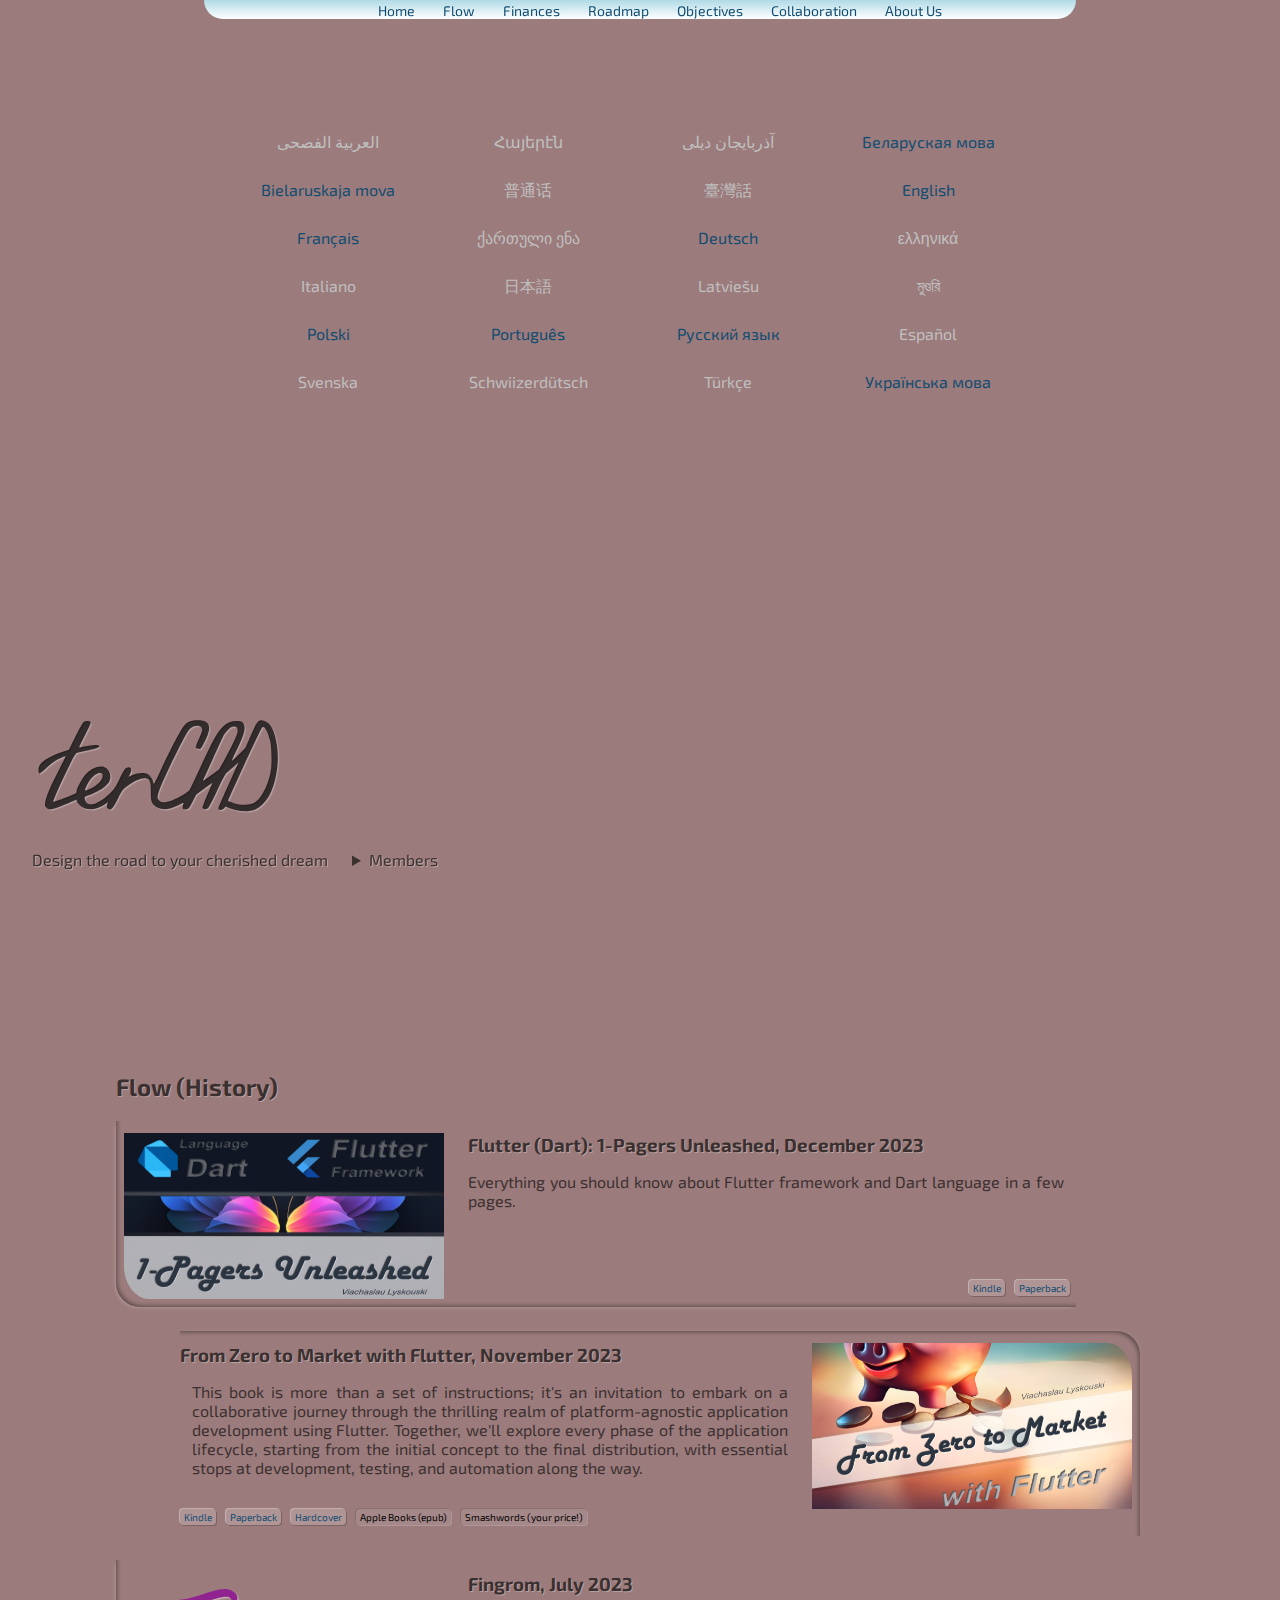
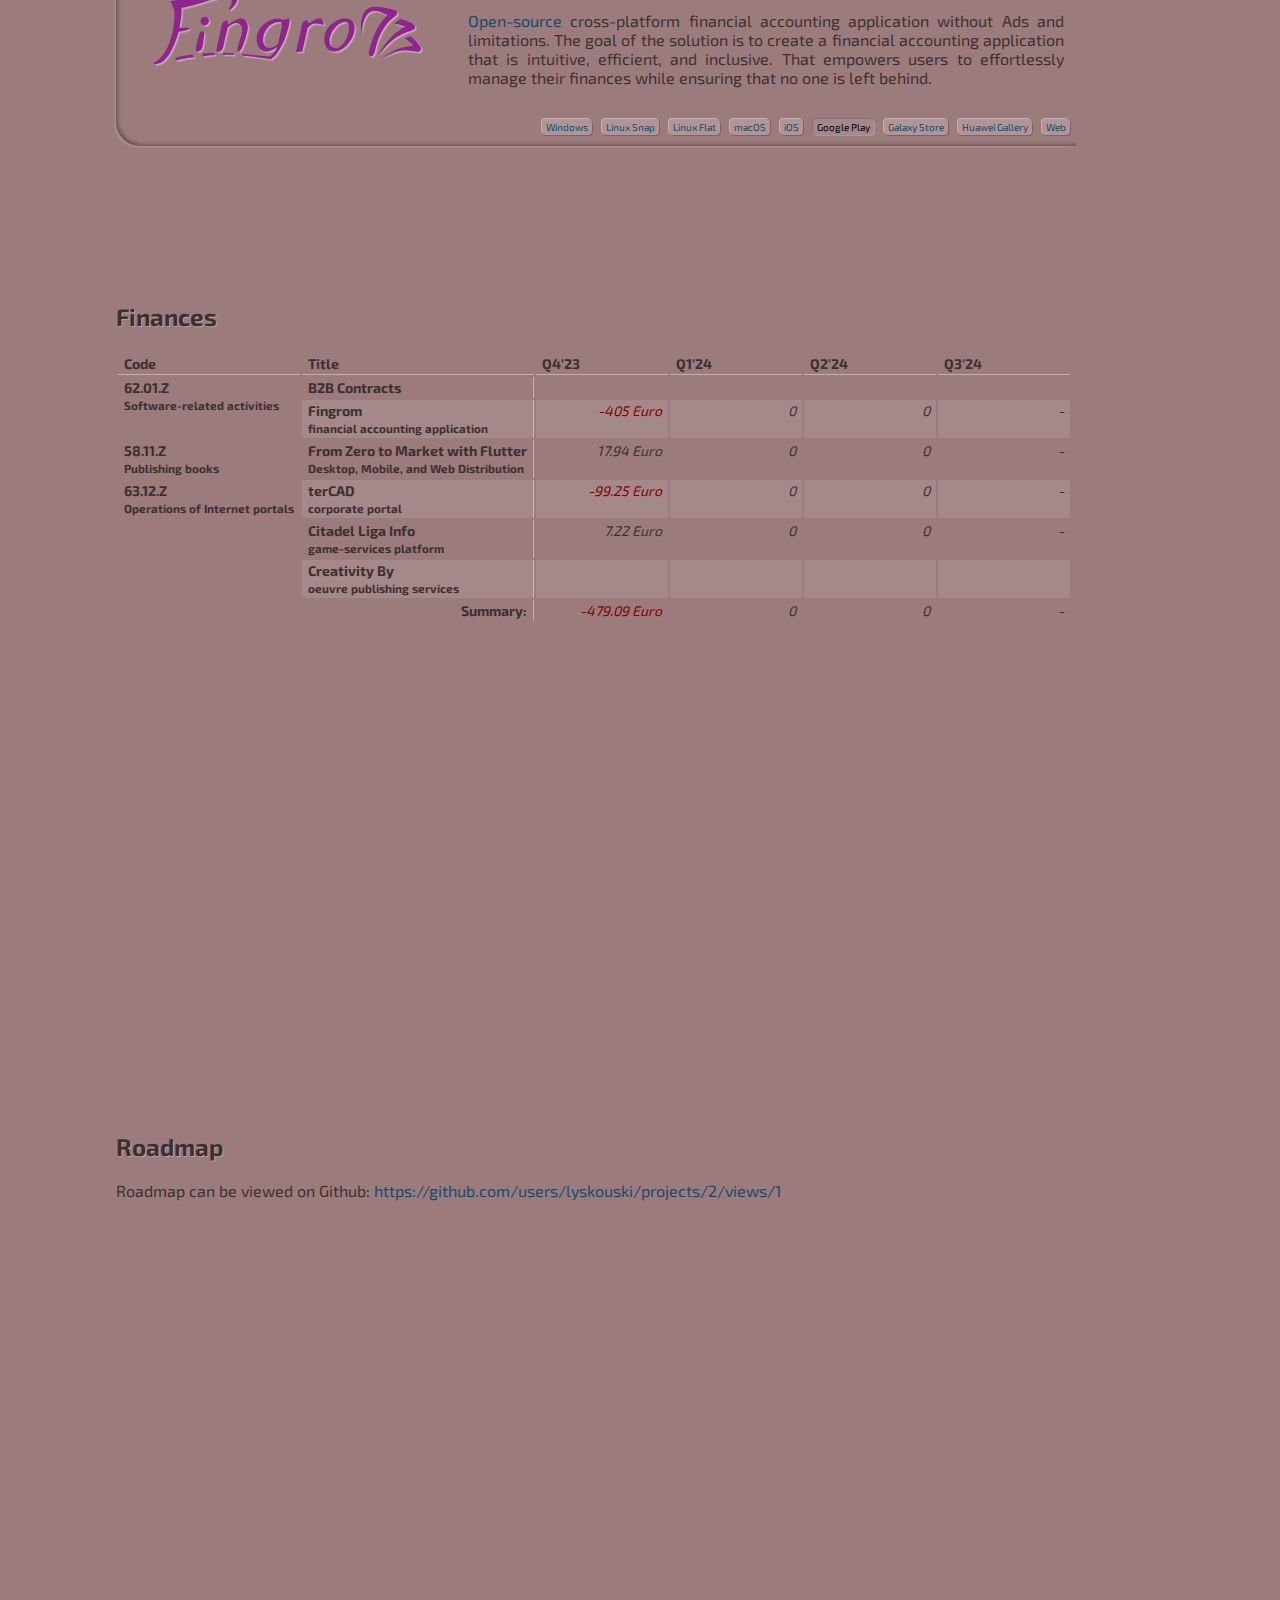
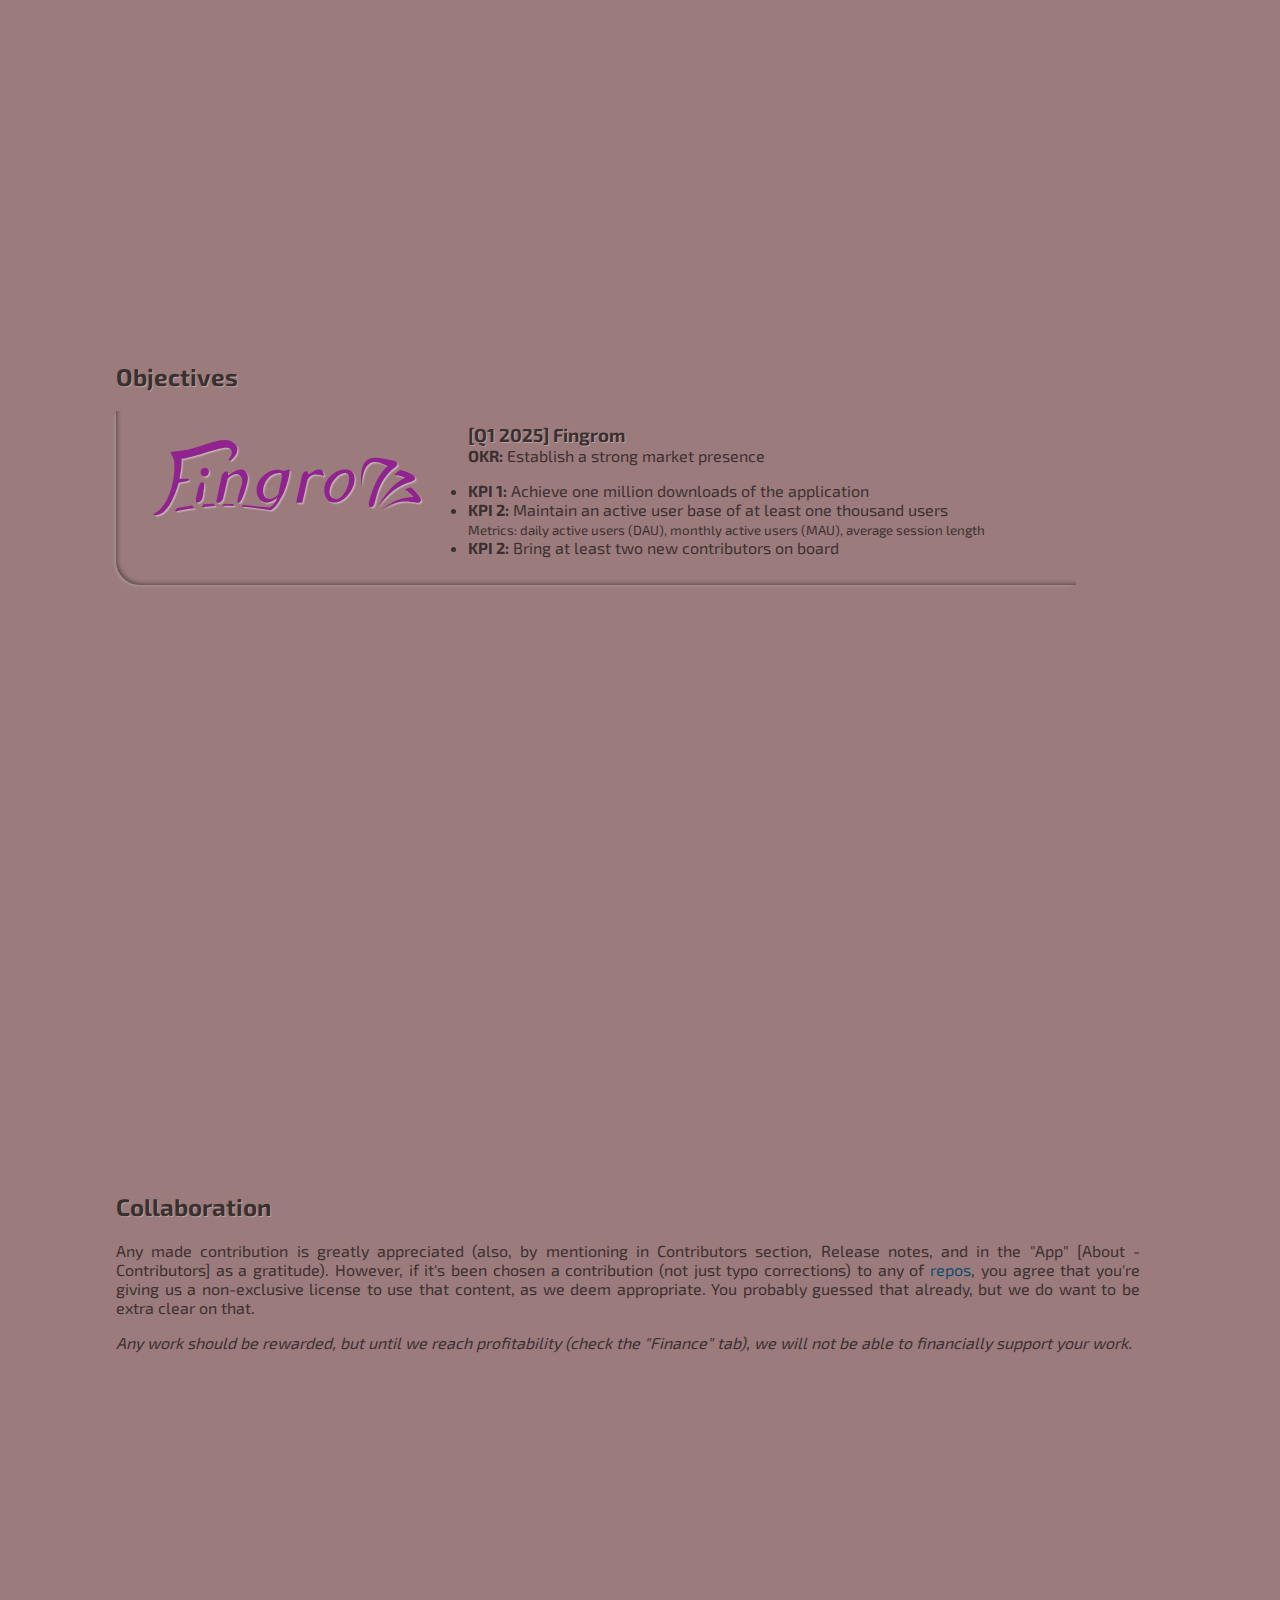
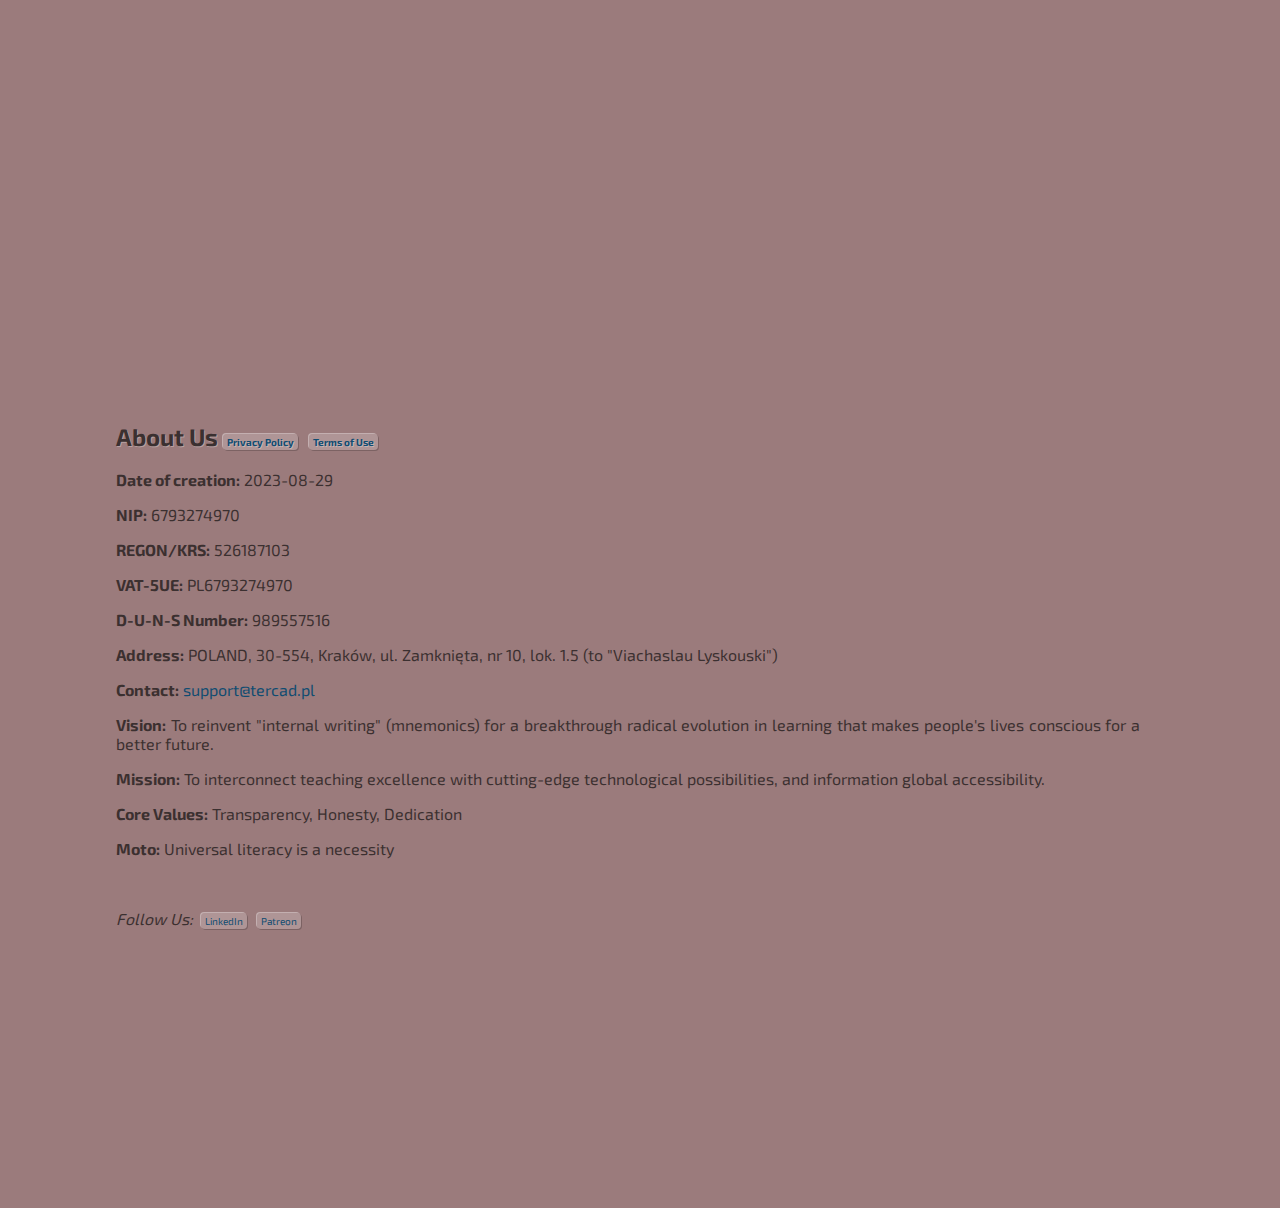
==== commit 82cebf9d: "Actualize data" ====
--- a/public/index.html
+++ b/public/index.html
@@ -174,49 +174,49 @@
             <tr>
               <th>Code</th>
               <th>Title</th>
-              <th>December'23</th>
-              <th>November'23</th>
-              <th>December'23</th>
-              <th>January'24</th>
+              <th>Q4'23</th>
+              <th>Q1'24</th>
+              <th>Q2'24</th>
+              <th>Q3'24</th>
             </tr>
           </thead>
           <tbody>
             <tr>
               <th rowspan="2">62.01.Z<br /><small>Software-related activities</small></th>
               <th>B2B Contracts</small></th>
-              <td><em>CommerceGate</em></td>
-              <td><em class="negative">no active contracts</em></td>
-              <td><em><s>iCOMAT</s></em></td>
-              <td><em>-</em></td>
+              <td>&nbsp;</td>
+              <td>&nbsp;</td>
+              <td>&nbsp;</td>
+              <td>&nbsp;</td>
             </tr>
             <tr>
               <th>Fingrom<br /><small>financial accounting application</small></th>
-              <td><em class="negative">-205 Euro</em></td>
-              <td><em class="negative">-200 Euro</em></td>
-              <td><em>pending</em></td>
+              <td><em class="negative">-405 Euro</em></td>
+              <td><em>0</em></td>
+              <td><em>0</em></td>
               <td><em>-</em></td>
             </tr>
             <tr>
               <th>58.11.Z<br /><small>Publishing books</small></th>
               <th>From Zero to Market with Flutter<br /><small>Desktop, Mobile, and Web Distribution</small></th>
-              <td><em class="negative">-6.14 Euro</em></td>
-              <td><em>0.31 Euro</em></td>
-              <td><em>pending</em></td>
+              <td><em>17.94 Euro</em></td>
+              <td><em>0</em></td>
+              <td><em>0</em></td>
               <td><em>-</em></td>
             </tr>
             <tr>
               <th class="bg-color" rowspan="3">63.12.Z<br /><small>Operations of Internet portals</small></th>
               <th>terCAD<br /><small>corporate portal</small></th>
               <td><em class="negative">-99.25 Euro</em></td>
-              <td><em>0 Euro</em></td>
-              <td><em>pending</em></td>
+              <td><em>0</em></td>
+              <td><em>0</em></td>
               <td><em>-</em></td>
             </tr>
             <tr>
               <th>Citadel Liga Info<br /><small>game-services platform</small></th>
-              <td><em>4.5 Euro</em></td>
-              <td><em>2.72 Euro</em></td>
-              <td><em>pending</em></td>
+              <td><em>7.22 Euro</em></td>
+              <td><em>0</em></td>
+              <td><em>0</em></td>
               <td><em>-</em></td>
             </tr>
             <tr>
@@ -228,9 +228,9 @@
             </tr>
             <tr>
               <th colspan="2" class="right">Summary:</th>
-              <td><em class="negative">-305.89 Euro</em></td>
-              <td><em class="negative">-196.97 Euro</em></td>
-              <td><em>pending</em></td>
+              <td><em class="negative">-479.09 Euro</em></td>
+              <td><em>0</em></td>
+              <td><em>0</em></td>
               <td><em>-</em></td>
             </tr>
           </tbody>
@@ -250,7 +250,7 @@
         <h2 class="text-shadow">Objectives</h2>
         <section class="item">
           <img src="./images/items/fingrom.svg" />
-          <header><h3 class="text-shadow">[Q1 2024] Fingrom</h3></header>
+          <header><h3 class="text-shadow">[Q1 2025] Fingrom</h3></header>
           <strong>OKR:</strong> Establish a strong market presence
           <ul>
             <li>
